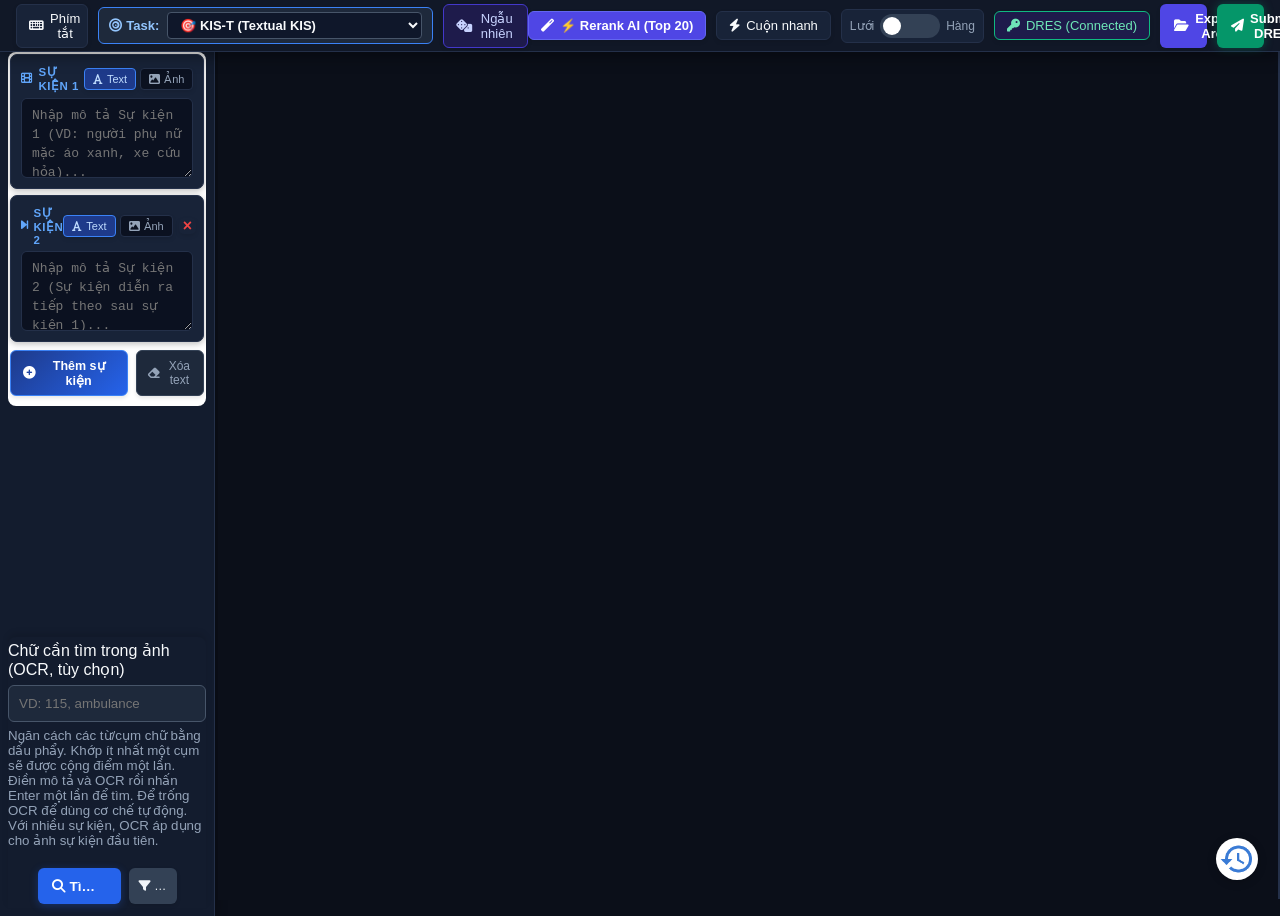
==== baseline/retrievalBaseline/frontend/index.html @ ff9b36cd "Fixing translate by upgrade SLM (3B-Instruct -> 4B-Instruct)" ====
<!DOCTYPE html>
<html lang="en">
  <head>
    <meta charset="UTF-8" />
    <meta name="viewport" content="width=device-width, initial-scale=1.0" />
    <title>Trang web này chỉ để nói yêu em <3 <3 </title>
    <!-- <link rel="preconnect" href="https://cdnjs.cloudflare.com"> -->
    <!-- <link rel="preconnect" href="https://cdn.jsdelivr.net"> -->
    <!-- <link rel="preconnect" href="https://vjs.zencdn.net"> -->

    <link rel="stylesheet" href="https://cdnjs.cloudflare.com/ajax/libs/font-awesome/6.4.0/css/all.min.css">

    <link rel="stylesheet" href="src/styles/layout.css" />
    <link rel="stylesheet" href="src/styles/left_panel.css" />
    <link rel="stylesheet" href="src/styles/right_panel.css" />
    <link rel="stylesheet" href="src/styles/object_filter.css" />
    <link rel="stylesheet" href="src/styles/show_video.css" />
    <link rel="stylesheet" href="src/styles/video_frame.css" />
    <link rel="stylesheet" href="src/styles/utils.css" />
    <link rel="stylesheet" href="src/styles/queries_history.css" />
    <link rel="stylesheet" href="src/styles/export_area.css" />
    <link rel="stylesheet" href="src/styles/preview.css" />
    <link rel="stylesheet" href="src/styles/object_list.css" />
    <link rel="stylesheet" href="src/styles/dark_theme.css" />


    <link rel="stylesheet" href="https://cdnjs.cloudflare.com/ajax/libs/normalize/8.0.1/normalize.min.css">
    <!-- <script src="https://cdnjs.cloudflare.com/ajax/libs/lodash.js/4.17.21/lodash.min.js" defer></script> -->
    <!-- <script src="https://cdnjs.cloudflare.com/ajax/libs/axios/0.27.2/axios.min.js" defer></script> -->
    <script src="https://cdn.jsdelivr.net/npm/hls.js@latest" defer></script>
    <script src="https://vjs.zencdn.net/7.17.0/video.min.js" defer></script>
    <!-- <script src="src/critical.js" async></script> -->
    <script>
      function getEvaluationID() {
        return localStorage.getItem('evaluationID') || (window.CONFIG && window.CONFIG.DRES_EVALUATION_ID) || '675a3430-abaa-4d8c-b650-c8db1246d429';
      }
      function getContestSessionID() {
        return localStorage.getItem('contestSessionID') || (window.CONFIG && window.CONFIG.DRES_SESSION_ID) || 'AlUHzp2QiqjhGxRY5pWP9kDbdVH9PKvY';
      }
      function useSessionInfo() {
        const evaluationID = getEvaluationID();
        const contestSessionID = getContestSessionID();
        const userName = localStorage.getItem('userName') || 'Team12';
        console.log('[Session] User:', userName, 'Evaluation:', evaluationID);
        const userDisplay = document.getElementById('user-name-display');
        if (userDisplay) {
          userDisplay.textContent = userName;
        }
      }
      window.addEventListener('DOMContentLoaded', useSessionInfo);
    </script>
</head>
  <body>
    <header class="header">
      <div class="header-left">
        <button id="shortcut-icon" class="nav-btn" title="Xem danh sách phím tắt">
          <i class="fa fa-keyboard"></i> Phím tắt
        </button>

        <div class="object-list-button-container" style="display: none;">
          <button id="show-object-list" class="nav-btn">
            <i class="fa fa-tags"></i> Đối tượng
          </button>
          <div class="selected-objects" id="selected-objects"></div>
        </div>

        <div class="task-selector-wrapper">
          <label for="global-task-select"><i class="fa fa-bullseye"></i> Task:</label>
          <select id="global-task-select" class="task-dropdown">
            <option value="kis" selected>🎯 KIS-T (Textual KIS)</option>
            <option value="kis-v">🖼️ KIS-V (Visual KIS)</option>
            <option value="kis-qa">❓ KIS-QA (Question & Answering)</option>
            <option value="trake">⏱️ TRAKE (Event Sequence)</option>
          </select>
        </div>

        <button id="dice-icon" class="nav-btn dice-btn" title="Gợi ý truy vấn ngẫu nhiên">
          <i class="fa fa-dice"></i> Ngẫu nhiên
        </button>
      </div>

      <div class="header-right">
        <button type="button" id="vlm-rerank-btn" class="nav-btn btn-rerank-vlm" style="background:#4f46e5; color:#fff; border:1px solid #6366f1; padding:6px 12px; border-radius:6px; font-weight:600; cursor:pointer; transition: all 0.2s;" title="Chấm điểm và xếp hạng lại Top 20 bằng AI Qwen2-VL">
          <i class="fa fa-magic"></i> ⚡ Rerank AI (Top 20)
        </button>

        <button class="nav-btn" id="quick-search" title="Bật/Tắt cuộn trang vô tận">
          <i class="fa fa-bolt"></i> Cuộn nhanh
        </button>

        <div class="mode-toggle-group" title="Chuyển chế độ xem Lưới / Theo Video">
          <span>Lưới</span>
          <label class="mode-option">
            <input type="checkbox" id="mode-toggle" class="toggle-checkbox">
            <span class="slider"></span>
          </label>
          <span>Hàng</span>
        </div>

        <button type="button" id="dres-config-btn" class="nav-btn dres-config-btn" title="Cài đặt máy chủ & tài khoản DRES">
          <i class="fa fa-key"></i> <span id="dres-btn-label">DRES Login</span>
        </button>

        <button type="button" id="export-button" class="action-btn export-action-btn">
          <i class="fa fa-folder-open"></i> Export Area
        </button>
        <button type="button" id="submit-button" class="action-btn submit-action-btn">
          <i class="fa fa-paper-plane"></i> Submit DRES
        </button>
      </div>
    </header>



    <div class="container">

      <div class="left-panel">

        <div class="Box_Function">
          <div class="search-card">

            <form id="Search">

              <div class="Search_Scene" id="search-scene-1">
                <div class="scene-header-bar">
                  <div class="scene-header-title">
                    <i class="fa fa-film"></i> <span id="scene-1-title">Sự kiện 1</span>
                  </div>
                  <div class="scene-header-controls">
                    <div class="tab-buttons">
                      <button type="button" class="text-button active">
                        <i class="fa fa-font"></i> Text
                      </button>
                      <button type="button" class="image-button">
                        <i class="fa fa-image"></i> Ảnh
                      </button>
                    </div>
                  </div>
                </div>

                <div class="query-group">
                  <div class="query-content-area">
                    <textarea name="Text_Query" id="Text-Query-First" rows="3" placeholder="Nhập mô tả Sự kiện 1 (VD: người phụ nữ mặc áo xanh, xe cứu hỏa)..."></textarea>
                    
                    <div class="image-drop-area" style="display: none;">
                      <p class="drop-instruction">Kéo thả ảnh / video 5s hoặc bấm Ctrl+V để dán ảnh chụp</p>
                      <input type="file" accept="image/*,video/*" style="display: none;" id="Image-Query-1">
                      <div class="preview-upload-container"></div>
                    </div>
                  </div>
                </div>
              </div>
                  
              <div class="Search_Scene" id="search-scene-2">
                <div class="scene-header-bar">
                  <div class="scene-header-title">
                    <i class="fa fa-step-forward"></i> <span id="scene-2-title">Sự kiện 2</span>
                  </div>
                  <div class="scene-header-controls">
                    <div class="tab-buttons">
                      <button type="button" class="text-button active">
                        <i class="fa fa-font"></i> Text
                      </button>
                      <button type="button" class="image-button">
                        <i class="fa fa-image"></i> Ảnh
                      </button>
                    </div>
                    <button type="button" class="close-scene-btn" title="Xóa sự kiện này">×</button>
                  </div>
                </div>

                <div class="query-group">
                  <div class="query-content-area">
                    <textarea name="Text_Query" id="Text-Query-Second" rows="3" placeholder="Nhập mô tả Sự kiện 2 (Sự kiện diễn ra tiếp theo sau sự kiện 1)..."></textarea>
                    
                    <div class="image-drop-area" style="display: none;">
                      <p class="drop-instruction">Kéo thả ảnh / video 5s hoặc bấm Ctrl+V để dán ảnh chụp</p>
                      <input type="file" accept="image/*,video/*" style="display: none;" id="Image-Query-2">
                      <div class="preview-upload-container"></div>
                    </div>
                  </div>
                </div>
              </div>

            </form>

            <div class="scene-actions-bar">
              <button type="button" id="add-scene-button" class="btn-add-scene" title="Thêm một sự kiện mới cho chuỗi truy vấn TRAKE">
                <i class="fa fa-plus-circle"></i> Thêm sự kiện
              </button>
              <button type="button" id="clear-scenes-button" class="btn-clear-scenes" title="Xóa toàn bộ nội dung text của các sự kiện">
                <i class="fa fa-eraser"></i> Xóa text
              </button>
            </div>
          </div>
              
            <form class="object-detail">
              <div id="input-container"></div>
              <datalist id="suggestions">
                <option value="person">person</option>
                <option value="bicycle">bicycle</option>
                <option value="car">car</option>
                <option value="motorcycle">motorcycle</option>
                <option value="airplane">airplane</option>
                <option value="bus">bus</option>
                <option value="train">train</option>
                <option value="truck">truck</option>
                <option value="boat">boat</option>
                <option value="traffic light">traffic light</option>
                <option value="fire hydrant">fire hydrant</option>
                <option value="stop sign">stop sign</option>
                <option value="parking meter">parking meter</option>
                <option value="bench">bench</option>
                <option value="bird">bird</option>
                <option value="cat">cat</option>
                <option value="dog">dog</option>
                <option value="horse">horse</option>
                <option value="sheep">sheep</option>
                <option value="cow">cow</option>
                <option value="elephant">elephant</option>
                <option value="bear">bear</option>
                <option value="zebra">zebra</option>
                <option value="giraffe">giraffe</option>
                <option value="backpack">backpack</option>
                <option value="umbrella">umbrella</option>
                <option value="handbag">handbag</option>
                <option value="tie">tie</option>
                <option value="suitcase">suitcase</option>
                <option value="frisbee">frisbee</option>
                <option value="skis">skis</option>
                <option value="snowboard">snowboard</option>
                <option value="sports ball">sports ball</option>
                <option value="kite">kite</option>
                <option value="baseball bat">baseball bat</option>
                <option value="baseball glove">baseball glove</option>
                <option value="skateboard">skateboard</option>
                <option value="surfboard">surfboard</option>
                <option value="tennis racket">tennis racket</option>
                <option value="bottle">bottle</option>
                <option value="wine glass">wine glass</option>
                <option value="cup">cup</option>
                <option value="fork">fork</option>
                <option value="knife">knife</option>
                <option value="spoon">spoon</option>
                <option value="bowl">bowl</option>
                <option value="banana">banana</option>
                <option value="apple">apple</option>
                <option value="sandwich">sandwich</option>
                <option value="orange">orange</option>
                <option value="broccoli">broccoli</option>
                <option value="carrot">carrot</option>
                <option value="hot dog">hot dog</option>
                <option value="pizza">pizza</option>
                <option value="donut">donut</option>
                <option value="cake">cake</option>
                <option value="chair">chair</option>
                <option value="couch">couch</option>
                <option value="potted plant">potted plant</option>
                <option value="bed">bed</option>
                <option value="dining table">dining table</option>
                <option value="toilet">toilet</option>
                <option value="tv">tv</option>
                <option value="laptop">laptop</option>
                <option value="mouse">mouse</option>
                <option value="remote">remote</option>
                <option value="keyboard">keyboard</option>
                <option value="cell phone">cell phone</option>
                <option value="microwave">microwave</option>
                <option value="oven">oven</option>
                <option value="toaster">toaster</option>
                <option value="sink">sink</option>
                <option value="refrigerator">refrigerator</option>
                <option value="book">book</option>
                <option value="clock">clock</option>
                <option value="vase">vase</option>
                <option value="scissors">scissors</option>
                <option value="teddy bear">teddy bear</option>
                <option value="hair drier">hair drier</option>
                <option value="toothbrush">toothbrush</option>
      
              </datalist>
            </form>
        </div>

        <div class="button-card">
          <div style="margin-bottom: 12px;">
            <label for="ocr-text-input">Chữ cần tìm trong ảnh (OCR, tùy chọn)</label>
            <input type="text" id="ocr-text-input" placeholder="VD: 115, ambulance"
              aria-describedby="ocr-text-help"
              style="box-sizing: border-box; width: 100%; margin-top: 6px; padding: 10px; background: #1e293b; color: #f8fafc; border: 1px solid #475569; border-radius: 6px;">
            <small id="ocr-text-help" style="display: block; margin-top: 6px; color: #94a3b8;">Ngăn cách các từ/cụm chữ bằng dấu phẩy. Khớp ít nhất một cụm sẽ được cộng điểm một lần. Điền mô tả và OCR rồi nhấn Enter một lần để tìm. Để trống OCR để dùng cơ chế tự động. Với nhiều sự kiện, OCR áp dụng cho ảnh sự kiện đầu tiên.</small>
          </div>
          <div class="button-group">
            <button type="button" id="search-button" class="main-search-btn"><i class="fa fa-search"></i> Tìm kiếm (Enter)</button>
            <button type="button" id="filter-button" class="main-filter-btn"><i class="fa fa-filter"></i> Lọc Object</button>
          </div>
        </div>
        </div>
        
        <div class="right-panel">
          <div class="content-wrapper">
            <div id="preview-frame" class="preview-frame">

              <!-- Left preview -->
              <div class="preview-container left-preview">
                <button class="close-preview-button">×</button>
                <div class="preview-image-wrapper">
                  <img id="preview-image" src="" alt="Preview Image" draggable="true">
                  <div class="infor"></div>
                  <div class="positionIndex"></div>
                </div>
              </div>

              <!-- Right preview -->
              <div class="preview-container right-preview">
                <button class="close-preview-button">×</button>
                <div class="current-preview-wrapper">
                  <img id="current-preview" src="" alt="Current Preview" draggable="true">
                  <div class="infor"></div>
                </div>
              </div>

            </div>


          
          <div class="show-image-section">

            <!-- Result frames by list -->
            <div class="show-image-1">
              <div class="right-column">
                <div id="list-photo" class="list">
                  <!-- Result content will be added here dynamically -->
                </div>
              </div>
            </div>
      
            <!-- Result frames group by video -->
            <div class="show-image-2" style="display: none;">
              <div class="right-column">
                <div id="images-rows" class="rows">
                  <!-- Row slider content will be added here dynamically -->
                </div>
              </div>
            </div>

          </div>

        </div>


        <!-- Queries history section -->
        <div class="queries-icon-container" id="queries-icon">
          <img src="src/Img/icon-history.png" class="queries-img">
          <svg class="close-icon" viewBox="0 0 24 24" fill="none" xmlns="http://www.w3.org/2000/svg">
            <path d="M18 6L6 18"/>
            <path d="M6 6L18 18"/>
          </svg>
        </div>

        <div class="queries-popup" id="queries-popup">
          <div class="queries-header">Queries History</div>
          <div class="queries-history" id="queries-history">
              <button class="clear-button" id="clear-history">×</button>
              <div class="query-container">
                <!-- Queries will be added here dynamically -->
            </div>
          </div>

          <div class="shared-queries" id="shared-queries">
              <button class="clear-button" id="clear-shared">×</button>
              <div class="query-container">
                <!-- Queries will be added here dynamically -->
            </div>
          </div>
          <div class="share-container">
            <textarea id="share-input" rows="1" placeholder="Enter shared query"></textarea>
              <button id="share-button">Share</button>
          </div>
        </div>
        
      </div>
      

        <!-- Show export area -->
        <div id="export-area" class="export-area">
          <div class="export-header">
           
            <div class="task-name">
              <button class="task-button active" id="kis">🎯 KIS-T</button>
              <button class="task-button" id="kis-v">🖼️ KIS-V</button>
              <button class="task-button" id="kis-qa">❓ KIS-QA</button>
              <button class="task-button" id="trake">⏱️ TRAKE</button>
            </div>
            
            <div class="export-buttons">
              <button class="reset-export-button" id="reset-export" title="Xóa tất cả frame đã ghim">
                <i class="fa fa-trash"></i> Xóa
              </button>
              <button class="open-export-button" id="open-export" title="Mở rộng / Thu nhỏ">
                <i class="fa fa-expand"></i>
              </button>
            </div>
          </div>
          <div class="export-hint">
            <i class="fa fa-info-circle"></i> Kéo thả frame hoặc click <strong>📌 Ghim</strong>. Frame đầu tiên (trên cùng) sẽ được nộp khi bấm <strong>Submit DRES</strong>.
          </div>
          <div id="export-images"></div>
        </div>

      </div>
    </div>


    <!-- Show export list preview -->
    <div id="export-fullscreen-overlay" class="fullscreen-overlay" style="display: none;">
      <div class="fullscreen-content">
        <div class="header">
          <div class="task-buttons">
            <button class="task-button active" id="kis-fullscreen">
              <img src="src/Img/icon-kis.png" alt="icon">
            </button>
            <button class="task-button" id="vqa-fullscreen">
              <img src="src/Img/icon-vqa.png" alt="icon">
            </button>
          </div>

          <div class="control-buttons">
            <button type="button" id="submit-fullscreen-button">Submit</button>
            <button class="reset-export-button" id="reset-export-fullscreen">
              <img src="src/Img/icon-reset.png" alt="icon">
            </button>
            <button class="open-export-button" id="close-export-fullscreen">
              <img src="src/Img/icon-diagonal-arrow-right-down.png" alt="icon">
            </button>
          </div>
        </div>
        <div class="export-content" id="export-fullscreen-content">
          <!-- Export items will be dynamically added here -->
        </div>
      </div>
    </div>


    <!-- Show the export confirm card -->
    <div id="exportModal">
      <div class="export-modal-content">
        <h2>Export CSV</h2>
        <input type="text" id="filenameInput" placeholder="File name">
        <div class="export-modal-buttons">
            <button class="export-modal-btn confirm">Confirm</button>
            <button class="export-modal-btn cancel">Cancel</button>
        </div>
      </div>
    </div>



    <!-- Show the previous and next frame of a frame in the video -->
    <div class="video-frames" id="video-frames">
    </div>


    <!-- Show the loading indicator -->
    </div>
      <div id="loading-indicator" class="loading-indicator">
        <div class="spinner"></div>
        <div class="loading-text">Searching...</div>
      </div>
    </div>


    <!-- Show video  -->
    <div id="Details" class="Details">
      <div class="details_bg" id="details_bg">
        <div class="draggable-bar"></div>
        <span class="close">×</span>
        <video id="vid_details" class="vid_details" controls preload="auto" fluid="true">
          <source src="" type="application/x-mpegURL"/>
        </video>
        <div class="custom-controls">
          <button id="rewindBtn"><i class="fas fa-backward"></i></button>
          <button id="initialTimeBtn"><i class="fas fa-redo"></i></button>
          <button id="forwardBtn"><i class="fas fa-forward"></i></button>
      </div>
      </div>
    </div>


    <!-- Show the fullscreen of the image preview -->
    <div id="fullscreen-image-container" style="display: none;">
      <img id="fullscreen-image" src="" alt="Fullscreen Image">
      <div id="fullscreen-navigation" style="display: none;">
        <button id="prev-frame-button">←</button>
        <button id="next-frame-button">→</button>
      </div>
      <div id="image-index" style="display: none;"></div>
      <button id="close-fullscreen-button">×</button>
    </div>


    <!-- Show the table of short-cut and its function -->
    <div id="shortcut-card" class="shortcut-card" style="display: none;">
      <h3>Keyboard Shortcuts</h3>
      <ul id="shortcut-list"></ul>
    </div>


    <!-- Show the object card  -->
    <div class="object-list-content">
      <span class="close-modal">×</span>
      <span class="clear-all" title="Clear all selections">🗑️</span>
      <h2>Unique Objects List</h2>

      <div class="search-container">
        <span class="search-icon">
            <img src="src/Img/icon-search.png" alt="Search">
        </span>
        <input type="text" id="search-bar" placeholder="Search objects...">
      </div>

      <ul id="object-list">
          <!-- <li><input type="checkbox" value="person" id="object-person"><label for="object-person">person (215 videos)</label></li>
          <li><input type="checkbox" value="tie" id="object-tie"><label for="object-tie">tie (49 videos)</label></li>
          <li><input type="checkbox" value="sports_ball" id="object-sports_ball"><label for="object-sports_ball">sports_ball (12 videos)</label></li>
          <li><input type="checkbox" value="clock" id="object-clock"><label for="object-clock">clock (38 videos)</label></li>
          <li><input type="checkbox" value="sandwich" id="object-sandwich"><label for="object-sandwich">sandwich (1 videos)</label></li> -->
      </ul>
    </div>

    <!-- DRES Configuration & Authentication Modal -->
    <div id="dresModal" class="dres-modal" style="display: none;">
      <div class="dres-modal-content">
        <div class="dres-modal-header">
          <h3><i class="fa fa-plug"></i> Cấu hình kết nối DRES (AI Challenge 2026)</h3>
          <span id="close-dres-modal" class="dres-modal-close" title="Đóng">&times;</span>
        </div>

        <div class="dres-modal-body">
          <div id="dres-current-status" class="dres-status-banner">
            <span>Đang kiểm tra trạng thái...</span>
          </div>

          <div class="dres-form-group">
            <label for="dres-host-input"><i class="fa fa-server"></i> DRES Server Endpoint:</label>
            <div class="dres-input-row">
              <input type="text" id="dres-host-input" value="https://aiclub.uit.edu.vn/dres" placeholder="https://aiclub.uit.edu.vn/dres hoặc http://192.168.20.150:8080">
              <button type="button" id="dres-test-btn" class="dres-btn-small" title="Kiểm tra kết nối mạng tới Server">
                <i class="fa fa-stethoscope"></i> Test Ping
              </button>
            </div>
            <div class="dres-presets">
              <span class="preset-label">Gợi ý nhanh:</span>
              <button type="button" class="dres-preset-btn" onclick="setDresPreset('https://aiclub.uit.edu.vn/dres')">UIT Web Server</button>
              <button type="button" class="dres-preset-btn" onclick="setDresPreset('http://192.168.20.150:8080')">LAN :8080 (192.168.20.150:8080)</button>
              <button type="button" class="dres-preset-btn" onclick="setDresPreset('http://192.168.20.150')">LAN :80 (192.168.20.150)</button>
            </div>
          </div>

          <div class="dres-form-group">
            <label for="dres-eval-input"><i class="fa fa-trophy"></i> Evaluation ID (ID Đề thi):</label>
            <input type="text" id="dres-eval-input" value="675a3430-abaa-4d8c-b650-c8db1246d429" placeholder="Evaluation UUID (VD: 675a3430-abaa-4d8c-b650-c8db1246d429)">
          </div>

          <div class="dres-divider"><span>Cách 1: Đăng nhập tự động với tài khoản Đội thi</span></div>

          <div class="dres-form-row">
            <div class="dres-form-group half">
              <label for="dres-user-input"><i class="fa fa-user"></i> Tên đăng nhập (Team):</label>
              <input type="text" id="dres-user-input" placeholder="VD: team_12">
            </div>
            <div class="dres-form-group half">
              <label for="dres-pass-input"><i class="fa fa-lock"></i> Mật khẩu:</label>
              <input type="password" id="dres-pass-input" placeholder="Mật khẩu DRES">
            </div>
          </div>

          <button type="button" id="dres-login-btn" class="dres-btn dres-login-btn">
            <i class="fa fa-sign-in-alt"></i> Đăng nhập DRES lấy Session ID
          </button>

          <div class="dres-divider"><span>Cách 2: Nhập trực tiếp Contest Session ID</span></div>

          <div class="dres-form-group">
            <label for="dres-session-input"><i class="fa fa-id-badge"></i> Session ID:</label>
            <input type="text" id="dres-session-input" value="AlUHzp2QiqjhGxRY5pWP9kDbdVH9PKvY" placeholder="Dán Session ID nếu đã đăng nhập trên trình duyệt">
            <small class="dres-hint">
              💡 Bạn có thể đăng nhập trên web DRES hoặc portal <a href="https://dres-contestant-portal.pages.dev/" target="_blank" style="color: #38bdf8;">dres-contestant-portal</a> rồi dán Session ID vào đây.
            </small>
          </div>
        </div>

        <div class="dres-modal-footer">
          <button type="button" id="dres-save-btn" class="dres-btn dres-save-btn">
            <i class="fa fa-save"></i> Lưu cấu hình & Đóng
          </button>
        </div>
      </div>
    </div>

    <script src="src/scripts/config.js?v=6"></script>
    <script src="src/scripts/filter_get_infor.js?v=3"></script>
    <script src="src/scripts/short_cut.js?v=3"></script>
    <script src="src/scripts/preview.js?v=3"></script>
    <script src="src/scripts/web_socket.js?v=3"></script>
    <script src="src/websocket/multi_combined_search.js?v=3"></script>
    <script src="src/scripts/start_ui.js?v=3"></script>
    <script src="src/scripts/update_result.js?v=4"></script>
    <script src="src/scripts/dice.js?v=3"></script>
    <script src="src/scripts/show_video.js?v=3"></script>
    <script src="src/scripts/show_videoframe.js?v=3"></script>
    <script src="src/scripts/export.js?v=3"></script>
    <script src="src/scripts/group_search.js?v=3"></script>
    <script src="src/scripts/left_panel.js?v=5"></script>
    <script src="src/scripts/queries_history.js?v=3"></script>
    <script src="src/scripts/object_list.js?v=3"></script>
    <script src="src/scripts/pagnition.js?v=3"></script>
    <script src="src/scripts/submit_dres.js?v=6"></script>
    <script src="src/scripts/query_backend.js?v=4"></script>
  </body>
</html>
---- baseline/retrievalBaseline/frontend/src/styles/layout.css ----
:root {
    --primary-color: #3a7bd5;
    --background-color: #f8f9fa;
    --text-color: #333;
    --card-background: #ffffff;
}

body, html {
    font-family: 'Segoe UI', Tahoma, Geneva, Verdana, sans-serif;
    background-color: var(--background-color);
    color: var(--text-color);
    margin: 0;
    padding: 0;
    min-height: 100vh;
    display: flex;
    flex-direction: column;
    overflow: hidden;
}

/*--------------------------------------------------------------------------*/
/* header */

.header {
    background-color: var(--card-background);
    padding: 0.25rem 1rem 0.25rem 1rem;
    display: flex;
    justify-content: space-between;
    align-items: center;
    box-shadow: 0 2px 5px rgba(0, 0, 0, 0.1);
    position: fixed;
	top: 0;
	left: 0;
	right: 0;
    z-index: 10;
}


.header-left {
    display: flex;
    align-items: center;
    gap: 10px;
}

.logo img, .dice-logo img {
    height: 32.5px;
    user-select: none;
}


.dice-logo {
    position: absolute;
    left: 50%;
    transform: translateX(-50%);
}

@keyframes shake {
    0% { transform: translateX(-50%) rotate(0deg); }
    25% { transform: translateX(-50%) rotate(-10deg); }
    50% { transform: translateX(-50%) rotate(10deg); }
    75% { transform: translateX(-50%) rotate(-10deg); }
    100% { transform: translateX(-50%) rotate(0deg); }
}

.dice-logo.shake {
    animation: shake 0.5s ease-in-out;
}

.header-right {
    /* display: flex;
    align-items: center;
    width: 250px;
    justify-content: space-between;
    gap: 1rem;
    box-sizing: border-box; */

    display: flex;
    align-items: center;
    gap: 10px;
}



/* ------------------------------ */

.object-list-button {
    padding: 4px 10px;
    border: none;
    background-color: #f1c40f;
    cursor: pointer;

    color: white;
    border: 1px solid #e0e0e0;
    font-size: 14px;
    cursor: pointer;
    white-space: normal;
    box-shadow: 0 2px 4px rgba(0, 0, 0, 0.1);
    min-width: 0;
    user-select: none;
}

.object-list-button:hover {
    background-color: #e7ae52;
}

.object-list-button img {
    width: 18px;
    height: 18px;
    pointer-events: none;
}

.selected-objects {
    display: flex;
    align-items: center;
    margin-left: 10px;
    justify-content: flex-end;
    max-width: 300px;
    overflow: hidden;
}
.selected-object {
    background-color: #e0e0e0;
    padding: 2px 5px;
    margin: 2px;
    border-radius: 3px;
    font-size: 12px;
}
.object-list-button-container {
    display: flex;
    align-items: center;
}

/* --------------------------- */


.quick-search-button {
    background-color: #ffffff;
    border: none;
    cursor: pointer;
    padding: 4px 6px;
}

.quick-search-button img {
    width: 18px;
    height: 18px;
}

.quick-search-button:hover {
    background-color: #ffffff;
}

  
.button-header-group {
    display: flex;
    gap: 0.5rem;
    width: 70%;
    font-size: 13px;
}


#export-button {
    flex-grow: 1;
    flex-basis: 0; 
    background-color: #B38867;
    font-weight: bold;
}

#export-button:hover {
    background-color: #C4A484;
}


#submit-button {
    flex-grow: 1;
    flex-basis: 0; 
    background-color: #6F4E37;
    font-weight: bold;
}

#submit-button:hover {
    background-color: #8B5A2B;
}

/*--------------------------------------------------------------------------*/
/* main content */

.container {
    display: flex;
    flex: 1;
    margin-top: 44px;
    height: calc(100vh - 44px);
    /* overflow: hidden; */
}


.left-panel {
    flex: 0 0 auto;
    width: 15.5%;
    min-width: 80px;
    max-width: 300px;
    background-color: var(--card-background);
    box-shadow: 2px 0 5px rgba(0, 0, 0, 0.1);
    display: flex;
    flex-direction: column;
    height: calc(100vh - 44px);
    /* transition: height 0.3s ease; */
    overflow-y: auto;
    scrollbar-width: none; 
}

.right-panel {
    display: flex;
    width: 100%;
    height: calc(100vh - 44px);
    overflow: hidden;
    position: relative;
}

.content-wrapper {
    flex: 1;
    transition: width 0.3s ease;
    height: 100%;
    display: flex;
    flex-direction: column;
}

.show-image-section {
    flex: 1;
    width: 100%;
    overflow-y: auto;
    margin-left: 3px;
    
    /* display: flex;
    height: 100%;
    width: 100%;
    overflow: hidden; */
}


/*--------------------------------------------------------------------------*/
/* shortcut card */

.shortcut-card {
    position: fixed;
    bottom: 0;
    left: 0;
    background-color: white;
    border: 1px solid #ccc;
    border-radius: 5px;
    padding: 20px;
    z-index: 1000;
    max-width: 400px;
    max-height: 80vh;
    overflow-y: auto;
    box-shadow: 0 4px 6px rgba(0, 0, 0, 0.1);
    font-size: 13px;
}

.shortcut-card h3 {
    margin-top: 0;
}

.shortcut-card ul {
    list-style-type: none;
    padding: 0;
}

.shortcut-card li {
    margin-bottom: 10px;
}

.shortcut-card .shortcut-key {
    font-weight: bold;
    margin-right: 10px;
}
---- baseline/retrievalBaseline/frontend/src/styles/left_panel.css ----
/*--------------------------------------------------------------------------*/
/* content in left panel */

.Box_Function {
    display: fixed;
    flex: 1;
    overflow-y: auto;
    scrollbar-width: none; 
}

.search-card {
    background-color: var(--card-background);
    border-radius: 8px;
    /* box-shadow: 0 4px 6px rgba(0, 0, 0, 0.1); */
    padding: 2px;
    margin-bottom: 0.5rem;
}

/*--------------------------------------------------------------------------*/

.model-option {
    display: flex;
    justify-content: space-between;
    margin-bottom: 5px;
    border-radius: 0 0 8px 8px;
    padding: 5px;
    box-shadow: 0 8px 6px rgba(0, 0, 0, 0.1);
}

.model-option button {
    flex: 1;
    padding: 5px 10px;
    border: 1px solid #ccc;
    background-color: #f0f0f0;
    cursor: pointer;
    color: #16213e;
    font-size: 13px;
    font-weight: bold;
}

.model-option button.active {
    background-color: #16213e;
    color: white;
}

.model-option button:hover {
    background-color: #aba9a9;
    color: #16213e;
}

.model-option button.active:hover {
    background-color: #0c142c;
    color: white;
}

/*--------------------------------------------------------------------------*/

.Search_Scene {
    margin-bottom: 5px;
    padding: 10px;
    border: 1px solid #bbb;
    border-radius: 7px;
    box-shadow: 0px 1px 5px rgba(0, 0, 0, 0.2);
}

.close-scene-button {
    position: absolute;
    top: 0px;
    right: 0px;
    width: 30px;
    height: 30px;
    background-color: transparent;
    border: none;
    font-size: 20px;
    cursor: pointer;
    display: flex;
    align-items: center;
    justify-content: center;
    padding: 0;
    color: #888;
    box-shadow: none;
    min-width: 0;
    transition: none;
    user-select: none;
}

.close-scene-button:hover {
    color: #000;
    background-color: transparent;
}


/*--------------------------------------------------------------------------*/
/* tab button */

.tab-buttons {
    display: flex;
}

.text-button, .image-button {
    padding: 4px 10px;
    border: none;
    background-color: #66a3e8;
    cursor: pointer;

    color: white;
    border: 1px solid #e0e0e0;
    font-size: 14px;
    cursor: pointer;
    white-space: normal;
    transition: background-color 0.3s ease, transform 0.1s ease;
    box-shadow: 0 2px 4px rgba(0, 0, 0, 0.1);
    min-width: 0;
    user-select: none;
}

.text-button img, .image-button img {
    width: 18px;
    height: 18px;
}

.text-button.active, .image-button.active {
    background-color: #3a7bd5;
    color: white;
}


/*--------------------------------------------------------------------------*/

.mode-button {
    display: flex;
}

.mode-button button {
    flex: 1;
}

.temporal-search, .query-expansion {
    padding: 7px 10px;
    border: none;
    cursor: pointer;
    white-space: nowrap;
    overflow: hidden;
    text-overflow: ellipsis;
    background-color: #61d292;
    border: 1px solid #e0e0e0;
    font-size: 13px;
}

.temporal-search:hover, .query-expansion:hover {
    background-color: #2ecc71;
}

.temporal-search.active, .query-expansion.active {
    background-color: #409d68;
}


/*--------------------------------------------------------------------------*/
 /* upload image */

input[type="file"] {
    width: 100%;
    padding: 0.4rem;
    margin-bottom: 0.5rem;
    border: 1px solid #e0e0e0;
    border-radius: 4px;
    font-size: 0.8rem;
}

.image-drop-area {
    border: 2px dashed #ccc;
    padding: 5px;
    background-color: #f9f9f9;
    cursor: pointer;
    width: -webkit-fill-available;
    flex-direction: column;
    justify-content: center;
    align-items: center;
    height: 140px;
    resize: none;
    transition: border-color 0.3s ease;
    box-sizing: border-box;
}

.image-drop-area.dragover {
    background-color: #e0e0e0;
}

.drop-instruction {
    margin: 0;
    position: absolute;
    top: 50%;
    left: 50%;
    transform: translate(-50%, -50%);
    transition: opacity 0.3s ease;
}

.image-drop-area img {
    max-width: 100%;
    max-height: 10px;
}

.image-drop-area p {
    text-align: center;
    font-size: 14px;
    color: #757575;
    font-family: Arial, sans-serif;
    width: 80%;
}

.preview-upload-container {
    width: 100%;
    height: 120px;
    display: flex;
    justify-content: center;
    align-items: center;
}

.preview-upload-container img {
    max-width: 100%;
    max-height: 120px;
    object-fit: contain;
}

.image-preview-container {
    position: relative;
    display: inline-block;
}
.remove-image-button {
    position: absolute;
    top: 5px;
    right: 5px;
    background: rgba(0, 0, 0, 0.5);
    color: white;
    border: none;
    border-radius: 50%;
    width: 20px;
    height: 20px;
    font-size: 16px;
    line-height: 1;
    cursor: pointer;
    display: flex;
    align-items: center;
    justify-content: center;
}
.remove-image-button:hover {
    background: rgba(0, 0, 0, 0.7);
}

/*--------------------------------------------------------------------------*/
/* input textarea */

.textarea-wrapper {
    position: relative;
    margin-bottom: 0.5rem;
}

.query-group {
    margin-top: 3px;
}

.query-content-area {
    position: relative;
    display: flex;
    flex-direction: column;
    height: 140px;
    margin-bottom: 3px;
}

textarea[name="Text_Query"] {
    background-color: #f9f9f9;
    /* width: -webkit-fill-available; */
    height: 140px;
    box-sizing: border-box;
    font-size: 13px;
}

textarea[name="Ocr_Query"], 
textarea[name="Asm_Query"],
textarea[name="QunNhiuChien_Query"] {
    width: -webkit-fill-available;
    height: 30px;
    font-size: 13px;
}



textarea[name="Ocr_Query"] {
    background-color: #f5ecf5;
}

textarea[name="Asm_Query"] {
    background-color: #f4f5ec;
}


textarea[name="QunNhiuChien_Query"] {
    background-color: #ececf5;
}

/*--------------------------------------------------------------------------*/
/* object filter */

.input-section {
    display: flex;
    align-items: center;
    background-color: #e8ede9;
    border: 2px solid #e0e0e0;
    margin-bottom: 5px;
    height: 30px;
    font-size: 13px;
    border-radius: 5px;
    padding: 0.5rem;
    display: flex;
    justify-content: space-between;
}


.object-filter {
    display: flex;
    align-items: center;
    background-color: #ecedec;
    border: 1px solid #e0e0e0;
    margin-bottom: 3px;
    height: 30px;
    font-size: 13px;
    border-radius: 5px;
    padding: 5px 15px 5px 10px;
    display: flex;
    justify-content: space-between;
}

.object_label{
    width: 10%;
    font-size: 12px;
}

.objectInput {
    width: 50%;
    padding: 5px;
    border: 1px solid #ccc;
    border-radius: 2px;
}

.valueInput {
    width: 20%;
    padding: 5px;
    border: 1px solid #ccc;
    border-radius: 2px;
}


/*--------------------------------------------------------------------------*/
/* close element button */

.close-QunNhiuChien-button,
.close-asm-button,
.close-ocr-button,
.close-filter-button {
    position: absolute;
    top: 0px;
    right: 0px;
    width: 12px;
    height: 12px;
    background-color: transparent;
    border: none;
    font-size: 12px;
    cursor: pointer;
    display: flex;
    align-items: center;
    justify-content: center;
    padding: 0;
    color: #888;
    box-shadow: none;
    min-width: 0;
    transition: none;
    user-select: none;
}

.close-QunNhiuChien-button:hover,
.close-asm-button:hover,
.close-ocr-button:hover,
.close-filter-button:hover {
    color: #333;
    background-color: transparent;
}

.QunNhiuChien-container,
.asm-container,
.ocr-container,
.object-filter {
    position: relative;
}

/*--------------------------------------------------------------------------*/

/* .input-section {
    display: flex;
    align-items: center;
    background-color: #d3d3d3;
    border: 1px solid black;
    margin-bottom: 5px;
    height: 60px;
    border-radius: 10px;
}
.input-section input {
    margin-left: 10px;
    font-size: 14px;
    width: 30%;
    border-radius: 3px;
}

input[type="number"] {
     width: 30px;
}

.detail-info {
    margin-right: 5px;
    border: 1px;
} */




/*--------------------------------------------------------------------------*/
/* Button in the bottom */

.button-card {
    position: sticky;
    bottom: 0;
    background-color: var(--card-background);
    border-radius: 8px 8px 0 0;
    box-shadow: 0 -4px 6px rgba(0, 0, 0, 0.1);
    padding: 0.5rem 1rem 1rem 1rem;
    display: flex;
    justify-content: space-between;
    align-items: center;
    /* z-index: 1; */
    display: flex;
    gap: 0.5rem;
    width: 100%;
    box-sizing: border-box;
}

.button-group {
    display: flex;
    gap: 0.25rem;
    width: 70%;
}

.button-group button {
    flex: 1;
    white-space: nowrap;
    overflow: hidden;
    text-overflow: ellipsis;
    font-weight: bold;
    font-size: 13px;
}

#search-button {
    border: none;
    background-color: #6F4E37;
    cursor: pointer;
}

#search-button:hover {
    background-color: #8B5A2B;
}

#filter-button {
    border: none;
    background-color: #B38867;;
    cursor: pointer;
}

#filter-button:hover {
    background-color: #C4A484;
}

.button-card button, 
.button-card .translate-option {
  flex: 1;
  text-align: center;
}
---- baseline/retrievalBaseline/frontend/src/styles/right_panel.css ----
/*--------------------------------------------------------------------------*/
/* list photo format */

.show-image-1, .show-image-2 {
  overflow-y: auto;
  height: 100%; 
  width: 100%;
}

.show-image-section {
  display: flex;
  height: 100%;
}

.right-column {
    flex: 0 0 300px;
    display: flex;
    flex-direction: column;
    overflow-y: auto;
}

.list {
    display: flex;
    flex-wrap: wrap;
}

.list .img-dis{
    width: 14.2%;
    /* height: 180px; */
    position: relative;
    display: inline-block;
}

.list .img-dis .result {
    display: block;
    background-color: #ffffff;
    border: 1px solid #ddd;
    border-radius: 5px;
    width: 98%;
    box-shadow: 0 2px 10px rgba(0, 0, 0, 0.1);
    object-fit: cover;
    aspect-ratio: 7 / 4;
    margin-bottom: 3px;
}

.list .img-dis img:hover {
    display: flex;
    justify-content: center;
    align-items: center;
    transform: scale(1.05);
    box-shadow: 0 8px 16px rgba(0,0,0,0.2);
} 

.list .img-dis .infor{
    display: none;
    position: absolute;
    bottom: 5px;
    left: 5px;
    background: rgba(0, 0, 0, 0.5);
    color: white;
    padding: 2px;
    font-size: 12px;
    border-radius: 3px;
}

.list .img-dis .similarity_search{
    display: none;
    position: absolute;
    bottom: 5px;
    right: 5px;
    width: 0; 
    height: 0; 
    border-top: 10px solid transparent;
    border-bottom: 10px solid transparent;
    border-left: 20px solid rgb(2, 255, 23);
    cursor: pointer;
}

.list .img-dis:hover .infor,
.list .img-dis:hover .similarity_search{
    display: flex;
    align-items: center;
}


.list .img-dis .export_icon {
  display: none;
  position: absolute;
  top: 5px;
  right: 5px;
  width: 20px;
  height: 20px;
  background-color: rgba(255, 255, 255, 0.7);
  border-radius: 50%;
  cursor: pointer;
}

.list .img-dis .export_icon:before {
  content: '+';
  display: flex;
  justify-content: center;
  align-items: center;
  width: 100%;
  height: 100%;
  font-size: 16px;
  color: #000;
}

.list .img-dis:hover .export_icon {
  display: block;
}


/*--------------------------------------------------------------------------*/
/* rows photo format */

.rows .group-frame {
  margin-bottom: 0;
  display: flex;
  flex-wrap: wrap;
}

.rows .group-frame h3 {
  margin-top: 0px;
  margin-bottom: 5px;
  width: 100%;
}

.rows .img-dis {
  flex: 0 0 auto;
  position: relative;
  width: 14.2%;
}

.rows .img-dis .result {
  display: block;
  background-color: #ffffff;
  border: 1px solid #ddd;
  width: 98%;
  aspect-ratio: 7 / 4;
  box-shadow: 0 2px 10px rgba(0, 0, 0, 0.1);
  object-fit: cover;
  /* border: 1px solid #ddd; */
  border-radius: 5px;
  margin-bottom: 3px;
}

.rows .img-dis .infor,
.rows .img-dis .similarity_search {
  display: none;
  position: absolute;
}

.rows .img-dis:hover .infor,
.rows .img-dis:hover .similarity_search {
  display: flex;
  align-items: center;
}

.rows .img-dis .infor {
  bottom: 5px;
  left: 5px;
  background: rgba(0, 0, 0, 0.5);
  color: white;
  padding: 2px;
  font-size: 12px;
}

.rows .img-dis .similarity_search {
  bottom: 5px;
  right: 5px;
  width: 0;
  height: 0;
  border-top: 10px solid transparent;
  border-bottom: 10px solid transparent;
  border-left: 20px solid rgb(2, 255, 23);
  cursor: pointer;
}

.rows .img-dis .export_icon {
  display: none;
  position: absolute;
  top: 5px;
  right: 5px;
  width: 20px;
  height: 20px;
  background-color: rgba(255, 255, 255, 0.7);
  border-radius: 50%;
  cursor: pointer;
}

.rows .img-dis .export_icon:before {
  content: '+';
  display: flex;
  justify-content: center;
  align-items: center;
  width: 100%;
  height: 100%;
  font-size: 16px;
  color: #000;
}

.rows .img-dis:hover .export_icon {
  display: block;
}

.rows hr {
  border: none;
  height: 1px;
  background-color: #333;
  margin: 10px 0;
  width: 100%
}
---- baseline/retrievalBaseline/frontend/src/styles/show_video.css ----
.Details{
    display: none;
    position: fixed;
    z-index: 1;
    right: 0;
    top: 44px;
    height: 490px;
    width: 700px;
    overflow: hidden;
    justify-content: center;
    align-items: center;
}
.Details .details_bg{
    display: flex;
    flex-direction: column;
    position: fixed;
    overflow: auto;
    background-color: #181818;
    border-radius: 5px;
    border: 1px solid #ddd;
    height: 490px;
    width: 700px;
    justify-content: flex-start;
    align-items: center;
    right: 0;
    box-sizing: border-box;
    padding: 36px 12px 60px;
    gap: 8px;
}

.Details .details_bg .vid_details{
    margin: 0;
    display: block;
    width: 100%;
    min-height: 0;
    flex: 1;
    background: black;
    object-fit: contain;
}

#video-status { color: white; font-size: 14px; }
#video-direct-link { color: #9acbff; font-size: 14px; }
.Details .details_bg .close{
    position: absolute;
    top: 0;
    right: 0px;
    width: 5%;
    height: 25px;
    color: #ff0000;
    font-size: 30px;
    font-weight: bold;
    transition: 0.3s;
    display: flex;
    justify-content: center;
    align-items: center;
    cursor: pointer;
    background-color: #b1b3b4;
    padding-bottom: 5px;
    user-select: none;
}
.Details .details_bg .close:hover,
.close:focus {
    color: #ffffff;
    text-decoration: none;
    background-color: #ff0000;
}

.draggable-bar {
    position: absolute;
    top: 0;
    left: 0;
    width: 100%;
    height: 30px;
    background-color: #b1b3b4;
    cursor: move;
}

.Details .details_bg .custom-controls {
    position: absolute;
    bottom: 15px;
    left: 50%;
    transform: translateX(-50%);
    display: flex;
    gap: 10px;
}

.Details .details_bg .custom-controls button {
    padding: 5px 10px;
    background-color: rgba(0, 0, 0, 0.5);
    color: white;
    border: none;
    border-radius: 5px;
    cursor: pointer;
    transition: background-color 0.3s;
}

.Details .details_bg .custom-controls button:hover {
    background-color: rgba(0, 0, 0, 0.7);
}
---- baseline/retrievalBaseline/frontend/src/styles/video_frame.css ----
.video-frames {
    position: fixed;
    bottom: 0;
    left: 0;
    width: 100%;
    height: 16vh;
    background-color: rgb(255, 255, 255);
    display: none;
    justify-content: center;
    align-items: center;
    z-index: 1000;
    box-shadow: 0 -2px 10px rgba(0, 0, 0, 0.1);
}

.frames-container {
    display: flex;
    align-items: center;
    overflow-x: auto;
    padding: 5px 0;
    background-color: white;
}

.frame-container {
    display: inline-block;
    margin: 0 5px;
    text-align: center;
}

.video-frame {
    width: 130px;  /* Adjust this value as needed */
    height: auto;
    border: 2px solid transparent;
    box-shadow:2px 4px 3px rgba(0, 0, 0, 0.1);
    transition: border-color 0.3s ease;
}

.current-frame {
    border: 5px solid #ff0000;
}

.infor {
    font-size: 11px;
    color: #333;
    margin-top: 5px;
}

/* cssCopy.frames-container {
    display: flex;
    align-items: center;
    overflow-x: auto;
    padding: 10px 0;
    background-color: rgba(0, 0, 0, 0.8);
} */

/*--------------------------------------------------------------------------*/

/* .nav-button {
    background-color: var(--primary-color);;
    border: none;
    color: white;
    padding: 10px 15px;
    font-size: 16px;
    cursor: pointer;
    margin: 5px 5px 0 5px;
}

.nav-button:hover {
    background-color: #3a7bd5;
}

.nav-button:first-of-type {
    left: 10px;
}

.nav-button:last-of-type {
    right: 10px;
} */

.navigation-buttons {
    justify-content: center;
    margin: 10px 5px 5px 5px;
}

.nav-row {
    display: flex;
    align-items: center;
    justify-content: center;
    padding-bottom: 5px;
}

.nav-button {
    background-color: var(--primary-color);
    border: none;
    color: white;
    padding: 10px 15px;
    font-size: 16px;
    cursor: pointer;
    margin: 0 3px;
    height: 32px;
    width: 32px;
    display: flex;
    justify-content: center;
    align-items: center;
}
  
  .nav-button:hover {
    background-color: #2a5db2;
  }


/*--------------------------------------------------------------------------*/

.close-button {
    position: absolute;
    top: 5px;
    right: 5px;
    background-color: var(--primary-color);;
    border: none;
    color: white;
    font-size: 24px;
    width: 20px;
    height: 20px;
    border-radius: 5px;
    display: flex;
    justify-content: center;
    align-items: center;
    cursor: pointer;
    padding: 5px 10px;
}
  
.close-button:hover {
    background-color: #2a5db2;
}
---- baseline/retrievalBaseline/frontend/src/styles/utils.css ----
/*--------------------------------------------------------------------------*/
/* textarea */


textarea {
    border-radius: 5px;
    padding: 5px;
    resize: none;
    font-size: 13px;
    border: 1px solid #e0e0e0;
    transition: border-color 0.3s ease;
}

textarea:focus {
    outline: none;
    box-shadow: 0 0 0 3px rgba(74, 144, 226, 0.3), inset 0 2px 4px rgba(0, 0, 0, 0.06);
}

.textarea-wrapper::after {
    content: "";
    position: absolute;
    bottom: 0;
    left: 0;
    right: 0;
    height: 3px;
    background: linear-gradient(to right, #4a90e2, #67b26f);
    border-radius: 0 0 12px 12px;
    transform: scaleX(0);
    transition: transform 0.3s ease;
}

textarea:focus + .textarea-wrapper::after {
    transform: scaleX(1);
}


/*--------------------------------------------------------------------------*/
/* button */

button {
    background-color: var(--primary-color);
    color: white;
    border: none;
    padding: 0.5rem 1rem;
    text-align: center;
    font-size: 13px;
    border-radius: 5px;
    cursor: pointer;
    white-space: normal;
    transition: background-color 0.3s ease, transform 0.1s ease;
    box-shadow: 0 2px 4px rgba(0, 0, 0, 0.1);
    min-width: 0;
    user-select: none;
    
    /* Disable text selection in button */
    -webkit-user-select: none;
    -moz-user-select: none;
    -ms-user-select: none;

}

button:hover {
    background-color: #2a5db2;
    transform: translateY(-1px);
}

button:active {
    transform: translateY(0);
}


/*--------------------------------------------------------------------------*/
/* toggle checkbox */

.mode-option {
    position: relative;
    display: inline-block;
    width: 60px;
    height: 24px;
    flex-shrink: 0;
}
.translate-option {
    position: relative;
    display: inline-block;
    max-width: 60px;
    height: 24px;
}
.toggle-checkbox {
    display: none;
}
.switch input {
    opacity: 0;
    width: 0;
    height: 0;
}
.slider {
    position: absolute;
    cursor: pointer;
    top: 0;
    left: 0;
    right: 0;
    bottom: 0;
    background-color: #e4d1be;
    transition: .4s;
    border-radius: 24px;
}
.slider:before {
    position: absolute;
    content: "";
    height: 18px;
    width: 18px;
    left: 3px; 
    bottom: 3px;
    background-color: white;
    transition: .4s;
    border-radius: 50%;
}
input:checked + .slider {
    background-color: #8B5A2B;
}
input:checked + .slider:before {
    transform: translateX(36px);
}

/*--------------------------------------------------------------------------*/
/* loading indicator*/

.loading-indicator {
    position: fixed;
    bottom: 30px;
    right: 30px;
    background-color: white;
    border-radius: 12px;
    box-shadow: 0 4px 20px rgba(0, 0, 0, 0.15);
    padding: 25px;
    display: none;
    align-items: center;
    z-index: 1000;
    min-width: 250px;
}
  
.spinner {
    width: 40px;
    height: 40px;
    border: 6px solid #f3f3f3;
    border-top: 6px solid #3a7bd5;
    border-radius: 50%;
    animation: spin 1s linear infinite;
    margin-right: 20px;
}
  
.loading-text {
    font-size: 18px;
    color: #333;
    font-weight: 500;
}
  
@keyframes spin {
    0% { transform: rotate(0deg); }
    100% { transform: rotate(360deg); }
}

/*--------------------------------------------------------------------------*/

/* Tùy chỉnh thanh cuộn cho các trình duyệt dựa trên WebKit */
::-webkit-scrollbar {
    width: 8px; /* Độ rộng của thanh cuộn */
    height: 8px; /* Chiều cao của thanh cuộn ngang */
}

::-webkit-scrollbar-track {
    background: #f1f1f1; /* Màu nền của track */
}

::-webkit-scrollbar-thumb {
    background: #888; /* Màu của thanh cuộn */
    border-radius: 10px; /* Bo tròn các góc */
}

::-webkit-scrollbar-thumb:hover {
    background: #555; /* Màu của thanh cuộn khi hover */
}

/* Tùy chỉnh thanh cuộn cho Firefox */
* {
    scrollbar-width: thin; /* Độ rộng của thanh cuộn */
    scrollbar-color: #888 #f1f1f1; /* Màu của thanh cuộn và track */
}
---- baseline/retrievalBaseline/frontend/src/styles/queries_history.css ----
/*--------------------------------------------------------------------------*/
/* queries history area */

.queries-icon-container {
    position: absolute;
    bottom: 20px;
    right: 20px;
    width: 42px;
    height: 42px;
    background-color: white;
    border-radius: 50%;
    display: flex;
    justify-content: center;
    align-items: center;
    box-shadow: 0 2px 10px rgba(0, 0, 0, 0.2);
    cursor: pointer;
    z-index: 15;
    transition: transform 0.3s ease;
    user-select: none;
}

.queries-icon-container:hover {
    transform: scale(1.1);
}

.queries-icon-container img {
    position: absolute;
    width: 36px;
    height: 36px;
    transition: opacity 0.3s ease;
}


.queries-icon-container .close-icon {
    position: absolute;
    width: 30px;
    height: 30px;
    transition: opacity 0.3s ease;
}

.queries-icon-container .close-icon {
    opacity: 0;
}

.queries-icon-container.active img {
    opacity: 0;
}

.queries-icon-container.active .close-icon {
    opacity: 1;
}

.close-icon path {
    stroke: #3a7bd5;
    stroke-width: 2;
    stroke-linecap: round;
    stroke-linejoin: round;
}



/*--------------------------------------------------------------------------*/



.queries-popup {
    display: none;
    position: absolute;
    bottom: 70px;
    right: 20px;
    width: 300px;
    height: 480px;
    background-color: white;
    border-radius: 8px;
    box-shadow: 0px 5px 10px rgba(0, 0, 0, 0.2);
    z-index: 99;
    transition: opacity 0.3s ease, transform 0.3s ease;
    opacity: 0;
    transform: translateY(20px);
}

.queries-popup.active {
    display: flex;
    flex-direction: column;
    opacity: 1;
    transform: translateY(0);
}

.queries-header {
    background-color: #3a7bd5;
    color: white;
    padding: 8px;
    border-radius: 8px 8px 0 0;
    font-weight: bold;
    font-size: 14px;
    flex-shrink: 0;
}
.queries-history, .shared-queries {
    flex-grow: 1;
    padding: 10px;
    overflow: hidden;
    position: relative;
}
.queries-history {
    height: 200px;
    border-bottom: 1px solid #ddd;
}
.shared-queries {
    height: 150px;
}
.share-container {
    display: flex;
    padding: 10px;
    border-top: 1px solid #ddd;
}
#share-input {
    flex-grow: 1;
    padding: 8px;
    border: 1px solid #ddd;
    border-radius: 4px 0 0 4px;
    font-size: 14px;
    resize: none;
    overflow-y: auto;
    min-height: 20px; 
    max-height: 100px;
    transition: height 0.2s ease;
}
#share-button {
    padding: 8px 8px;
    background-color: #3a7bd5;
    color: white;
    border: none;
    border-radius: 0 4px 4px 0;
    cursor: pointer;
    font-size: 14px;
}
#share-button:hover {
    background-color: #2c5fa8;
}

.clear-button {
    position: absolute;
    top: 0px;
    right: 5px;
    background-color: transparent;
    border: none;
    color: #999;
    font-size: 16px;
    cursor: pointer;
    padding: 0;
    line-height: 1;
    z-index: 10;
}

.clear-button:hover {
    color: #333;
    background-color: transparent;
}

.query-container {
    height: calc(100% - 5px); 
    margin-top: 5px;
    overflow-y: auto;
    position: relative;
}

.query-item {
    background-color: #f0f0f0;
    border-radius: 4px;
    padding: 4px;
    padding-right: 18px;
    margin-bottom: 5px;
    font-size: 14px;
    word-wrap: break-word;
    position: relative
}



.copy-button {
    position: absolute;
    top: 4px;
    right: 4px;
    background-color: transparent;
    border: none;
    cursor: pointer;
    padding: 2px;
    width: 16px;
    height: 16px;
}
.copy-button svg {
    width: 16px;
    height: 16px;
    fill: #3a7bd5;
}
.copy-button:hover svg {
    fill: #2c5fa8;
}

.copy-button:hover {
    background-color: transparent
}
---- baseline/retrievalBaseline/frontend/src/styles/export_area.css ----
.export-area {
  width: 0;
  height: 95vh;
  overflow: hidden;
  background-color: #f9f9f9;
  border-left: 1px solid #ccc;
  border: 2px dashed #ccc;
  box-sizing: border-box;
  display: flex;
  flex-direction: column;
}

.export-area.show {
  width: 18%;
}


.export-header {
  display: flex;
  justify-content: space-between;
  align-items: center;
  height: 36px;
  margin: 5px 5px;
}

.task-button img {
  width: 24px;
  height: 24px;
}

.task-button {
  background-color: #3498db;
  color: white;
  border: none;
  cursor: pointer;
  padding: 2px 4px;
  font-size: 12px;
}

.task-button.active {
  background-color: #2c3e50;
}

.task-button:hover {
  background-color: #2e5a77;
}

.open-export-socket-button, .reset-export-button, .open-export-button {
  background-color: #e74c3c;
  border: none;
  cursor: pointer;
  padding: 4px 6px;
}

.open-export-socket-button img, .reset-export-button img, .open-export-button img {
  width: 18px;
  height: 18px;
}

.open-export-socket-button:hover, .reset-export-button:hover, .open-export-button:hover {
  background-color: #ec7063;
}


#export-images {
  flex-grow: 1; 
  overflow-y: auto; 
  display: flex;
  flex-direction: column;
  gap: 10px;
  padding: 10px;
}

.export-image {
  width: 100%;
  height: auto;
  object-fit: contain;
}

.export-image-container {
  position: relative;
  width: 100%;
  cursor: move;
}

.export-image-container.drag-over {
  border: 2px dashed #000;
}

.export-image-container .infor {
  width: 100%;
  text-align: center;
  font-size: 11px;
  color: #333;
  margin-top: 0;
}

.delete-button {
  position: absolute;
  top: 5px;
  right: 5px;
  background-color: rgba(255, 0, 0, 0.7);
  color: white;
  border: none;
  border-radius: 50%;
  width: 20px;
  height: 20px;
  font-size: 12px;
  cursor: pointer;
  display: flex;
  align-items: center;
  justify-content: center;
  padding: 0;
} 

/*--------------------------------------------------------------------------*/


.vqa-input {
  width: calc(100% - 30px);
  margin: 2px 15px 0;
  font-size: 11px;
  padding: 2px;
  box-sizing: border-box;
}

.vqa-input {
  display: none;
}

.vqa-mode .vqa-input {
  display: block;
}

.task-button.active {
  background-color: #2c3e50;
}





/*--------------------------------------------------------------------------*/
/* export full screen */

.fullscreen-overlay {
  position: fixed;
  top: 0;
  left: 0;
  width: 100%;
  height: 100%;
  background-color: rgba(0, 0, 0, 0.9);
  z-index: 99;
  overflow-y: auto;
}

.fullscreen-content {
  width: 95%;
  max-width: 1800px;
  margin: 20px auto;
  background-color: #fff;
  border-radius: 5px;
  padding: 20px;
}

.header {
  display: flex;
  justify-content: space-between;
  align-items: center;
  margin-bottom: 20px;
}

#submit-fullscreen-button {
  flex-grow: 1;
  flex-basis: 0; 
  background-color: #6F4E37;
  font-weight: bold;
  padding: 0.5rem 1rem;
}

#submit-fullscreen-button:hover {
  background-color: #8B5A2B;
}

.control-buttons {
  display: flex;
  gap: 10px;
}

.export-content {
  display: grid;
  grid-template-columns: repeat(5, 1fr);
  gap: 10px;
}

.export-item {
  background-color: #f9f9f9;
  border-radius: 5px;
  padding: 10px;
  box-shadow: 0 2px 5px rgba(0,0,0,0.1);
}

.export-item img {
  width: 100%;
  height: auto;
  border-radius: 5px;
}

.export-item .info {
  margin-top: 5px;
  font-size: 13px;
}


.export-item .vqa-input {
  margin: 5px 0 0 0;
  width: 50%;
  padding: 5px;
  font-size: 12px;
  display: block;
}


/*--------------------------------------------------------------------------*/
/* export model */

#exportModal {
  display: none;
  position: fixed;
  z-index: 2;
  left: 0;
  top: 0;
  width: 100%;
  height: 100%;
  background-color: rgba(0,0,0,0.5);
  z-index: 100;
}
.export-modal-content {
  background-color: #ffffff;
  margin: 15% auto;
  padding: 20px;
  border-radius: 15px;
  width: 300px;
  box-shadow: 0 4px 8px rgba(0,0,0,0.2);
}
#filenameInput {
  width: -webkit-fill-available;
  padding: 10px;
  margin: 10px 0;
  border: 2px solid #ddd;
  border-radius: 5px;
  background-color: #fff;
  color: #333;
}
#filenameInput:focus {
  outline: none;
  box-shadow: 0 0 5px #4CAF50;
}
.export-modal-buttons {
  display: flex;
  justify-content: space-between;
  margin-top: 15px;
}
.export-modal-btn {
  padding: 10px 20px;
  border: none;
  border-radius: 5px;
  cursor: pointer;
  transition: all 0.3s ease;
}
.export-modal-btn.confirm {
  background-color: #4CAF50;
  color: white;
}
.export-modal-btn.cancel {
  background-color: #f44336;
  color: white;
}
---- baseline/retrievalBaseline/frontend/src/styles/preview.css ----
/*--------------------------------------------------------------------------*/
/* preview-frame */

.preview-frame {
    width: 100%;
    background-color: #e8ede9;
    display: none;
    justify-content: space-between;
    margin: 2px 0;
    height: 18.6vw;
    position: relative;
}

.preview-container {
    position: absolute;
    width: 50%;
    height: 100%;
    display: none;
    justify-content: center;
    align-items: center;
}  

.preview-container.visible {
    display: flex;
}


.preview-image-wrapper,
.current-preview-wrapper {
    position: relative;
    width: 100%;
    height: 100%;
    display: flex;
    justify-content: center;
    align-items: center;
}

.preview-image-wrapper img,
.current-preview-wrapper img {
    max-width: 100%;
    max-height: 100%;
    border: 3px solid #ff0000;
    object-fit: contain;
}

.preview-image-wrapper .infor {
    display: none;
}

.current-preview-wrapper .infor {
    display: none
}

.left-preview {
    left: 0;
}

.right-preview {
    right: 0;
}

.close-preview-button {
    position: absolute;
    top: 0px;
    right: 15px;
    background: #ff0000;
    border: none;
    color: white;
    font-size: 18px;
    cursor: pointer;
    z-index: 1;
    padding: 5px 10px;
}

.positionIndex {
    display: none;
}


/*--------------------------------------------------------------------------*/
/* magnified frame */

#fullscreen-image-container {
    position: fixed;
    top: 0;
    left: 0;
    width: 100%;
    height: 100%;
    background-color: rgba(71, 71, 71, 0.9);
    display: flex;
    justify-content: center;
    align-items: center;
    z-index: 9999;
}

#fullscreen-image {
    height: 85%;
    max-width: 90%;
    object-fit: contain;
}

#close-fullscreen-button {
    position: absolute;
    top: 10px;
    right: 10px;
    font-size: 24px;
    color: white;
    background: none;
    border: none;
    cursor: pointer;
}

#fullscreen-navigation {
    position: absolute;
    bottom: 20px;
    left: 50%;
    transform: translateX(-50%);
}

#fullscreen-navigation button {
    font-size: 24px;
    margin: 0 10px;
    background: none;
    border: none;
    color: white;
    cursor: pointer;
}
---- baseline/retrievalBaseline/frontend/src/styles/object_list.css ----
.object-list-content {
    display: none;
    position: fixed;
    top: 44px;
    left: 3px;
    background-color: white;
    border: 1px solid #ccc;
    padding: 20px 15px 20px 20px;
    box-shadow: 0 4px 6px rgba(0, 0, 0, 0.1);
    z-index: 1000;
    max-width: 220px;
    width: 100%;
    max-height: 90vh;
    overflow-y: auto;
}
.object-list-content.show {
    display: block;
}
.close-modal {
    float: right;
    font-size: 18px;
    cursor: pointer;
}
.clear-all {
    float: right;
    cursor: pointer;
    padding-right: 10px;
}
.object-list-content h2 {
    margin-top: 0;
    font-size: 15px;
}
.object-list-content ul {
    list-style-type: none;
    padding: 0;
}
.object-list-content li {
    margin-bottom: 10px;
}

.search-container {
    position: relative;
    margin-bottom: 10px;
}

.object-list-content input[type="checkbox"] {
    margin-right: 10px;
}

.object-list-content label {
    flex-grow: 1;
    font-size: 15px;
}

#search-bar {
    width: -webkit-fill-available;
    padding: 5px 30px 5px 35px;
    border: 1px solid #ccc;
    border-radius: 20px;
    font-size: 14px;
    outline: none;
}

.search-icon {
    position: absolute;
    left: 10px;
    top: 50%;
    transform: translateY(-50%);
    width: 20px;
    height: 20px;
}

.search-icon img {
    width: 100%;
    height: 100%;
    object-fit: contain;
}
---- baseline/retrievalBaseline/frontend/src/styles/dark_theme.css ----
/* ==============================================================================
   DARK MODE THEME FOR AIC RETRIEVAL SYSTEM
   ============================================================================== */

:root {
  --bg-app: #0b0f19;
  --bg-header: #111827;
  --bg-panel: #131c2e;
  --bg-card: #182338;
  --bg-card-hover: #1e2c47;
  --bg-input: #0b1120;
  
  --border-subtle: #243049;
  --border-strong: #334155;
  --border-focus: #3b82f6;

  --text-primary: #f8fafc;
  --text-secondary: #94a3b8;
  --text-muted: #64748b;
  --text-cyan: #38bdf8;

  --color-primary: #2563eb;
  --color-primary-hover: #1d4ed8;
  --color-success: #059669;
  --color-success-hover: #047857;
  --color-indigo: #4f46e5;
  --color-indigo-hover: #4338ca;
  --color-amber: #d97706;
  --color-danger: #dc2626;
  --color-danger-hover: #b91c1c;
}

/* --------------------------------------------------------------------------
   Global Layout & Scrollbars
   -------------------------------------------------------------------------- */
body, html {
  background-color: var(--bg-app) !important;
  color: var(--text-primary) !important;
  font-family: -apple-system, BlinkMacSystemFont, "Segoe UI", Roboto, Helvetica, Arial, sans-serif !important;
}

::-webkit-scrollbar {
  width: 6px;
  height: 6px;
}
::-webkit-scrollbar-track {
  background: var(--bg-app);
}
::-webkit-scrollbar-thumb {
  background: var(--border-strong);
  border-radius: 3px;
}
::-webkit-scrollbar-thumb:hover {
  background: var(--text-muted);
}

/* --------------------------------------------------------------------------
   Header Navigation Bar
   -------------------------------------------------------------------------- */
.header {
  background-color: var(--bg-header) !important;
  border-bottom: 1px solid var(--border-subtle) !important;
  box-shadow: 0 4px 15px rgba(0, 0, 0, 0.4) !important;
  padding: 6px 16px !important;
  height: 52px !important;
  box-sizing: border-box !important;
}

.header-left, .header-right {
  display: flex;
  align-items: center;
  gap: 10px;
}

/* Nav & Action Buttons */
.nav-btn {
  background-color: var(--bg-card);
  color: var(--text-primary);
  border: 1px solid var(--border-subtle);
  border-radius: 6px;
  padding: 6px 12px;
  font-size: 13px;
  font-weight: 500;
  cursor: pointer;
  display: inline-flex;
  align-items: center;
  gap: 6px;
  transition: all 0.2s ease;
  user-select: none;
}

.nav-btn:hover {
  background-color: var(--bg-card-hover);
  border-color: var(--border-focus);
  color: #ffffff;
}

.dice-btn {
  background-color: #1e1b4b;
  border-color: #4338ca;
  color: #c7d2fe;
}
.dice-btn:hover {
  background-color: #312e81;
}

/* Task Selector in Header */
.task-selector-wrapper {
  display: flex;
  align-items: center;
  gap: 8px;
  background-color: #1e293b;
  padding: 4px 10px;
  border-radius: 6px;
  border: 1px solid #3b82f6;
}

.task-selector-wrapper label {
  font-size: 13px;
  font-weight: 600;
  color: #93c5fd;
  display: flex;
  align-items: center;
  gap: 4px;
}

.task-dropdown {
  background-color: #0f172a;
  color: #f8fafc;
  border: 1px solid #475569;
  border-radius: 4px;
  padding: 4px 8px;
  font-size: 13px;
  font-weight: 600;
  cursor: pointer;
  outline: none;
}

.task-dropdown:focus {
  border-color: #60a5fa;
}

/* Mode View Toggle (Grid / Video rows) */
.mode-toggle-group {
  display: flex;
  align-items: center;
  gap: 6px;
  font-size: 12px;
  color: var(--text-secondary);
  background-color: var(--bg-card);
  padding: 4px 8px;
  border-radius: 6px;
  border: 1px solid var(--border-subtle);
}

.mode-option .slider {
  background-color: #334155 !important;
}
.mode-option input:checked + .slider {
  background-color: var(--color-primary) !important;
}

/* Header Submit & Export Action Buttons */
.action-btn {
  border: none;
  border-radius: 6px;
  padding: 7px 14px;
  font-size: 13px;
  font-weight: 600;
  cursor: pointer;
  display: inline-flex;
  align-items: center;
  gap: 6px;
  transition: all 0.2s ease;
}

.export-action-btn {
  background-color: var(--color-indigo) !important;
  color: #ffffff !important;
}
.export-action-btn:hover {
  background-color: var(--color-indigo-hover) !important;
}

.submit-action-btn {
  background-color: var(--color-success) !important;
  color: #ffffff !important;
  box-shadow: 0 0 10px rgba(5, 150, 105, 0.4);
}
.submit-action-btn:hover {
  background-color: var(--color-success-hover) !important;
  box-shadow: 0 0 15px rgba(5, 150, 105, 0.6);
}

/* --------------------------------------------------------------------------
   Left Panel (Search & Query Builder)
   -------------------------------------------------------------------------- */
.left-panel {
  background-color: var(--bg-panel) !important;
  border-right: 1px solid var(--border-subtle) !important;
  padding: 8px !important;
  box-shadow: 2px 0 10px rgba(0, 0, 0, 0.3) !important;
}

/* Model Options */
.model-option {
  background-color: var(--bg-card) !important;
  border: 1px solid var(--border-subtle) !important;
  border-radius: 6px !important;
  padding: 3px !important;
  gap: 4px !important;
}

.model-option button {
  background-color: transparent !important;
  color: var(--text-secondary) !important;
  border: 1px solid transparent !important;
  border-radius: 4px !important;
  font-size: 12px !important;
  font-weight: 600 !important;
}

.model-option button.active {
  background-color: var(--color-primary) !important;
  color: #ffffff !important;
}

.model-option button:hover:not(.active) {
  background-color: var(--bg-card-hover) !important;
  color: var(--text-primary) !important;
}

/* Search Scenes - Outer Blue Box height reduced by over 50% */
.Search_Scene {
  background-color: var(--bg-card) !important;
  border: 1px solid var(--border-subtle) !important;
  border-radius: 7px !important;
  padding: 10px 10px !important;
  margin-bottom: 6px !important;
  box-shadow: 0 2px 6px rgba(0, 0, 0, 0.25) !important;
}

/* Single-line Compact Header Bar (Title on left, Tabs on right) */
.scene-header-bar {
  display: flex !important;
  align-items: center !important;
  justify-content: space-between !important;
  margin-bottom: 5px !important;
  padding: 0 !important;
  min-height: 24px !important;
}

.scene-header-title {
  font-size: 11.5px !important;
  font-weight: 700 !important;
  text-transform: uppercase !important;
  letter-spacing: 0.5px !important;
  color: #60a5fa !important;
  margin: 0 !important;
  display: flex !important;
  align-items: center !important;
  gap: 5px !important;
}

.scene-header-controls {
  display: flex !important;
  align-items: center !important;
  gap: 6px !important;
}

.tab-buttons {
  display: flex !important;
  gap: 4px !important;
  margin: 0 !important;
}

.tab-buttons button {
  background-color: var(--bg-input) !important;
  color: var(--text-secondary) !important;
  border: 1px solid var(--border-subtle) !important;
  border-radius: 4px !important;
  padding: 2px 8px !important;
  font-size: 11px !important;
  font-weight: 500 !important;
  display: flex !important;
  align-items: center !important;
  gap: 4px !important;
  cursor: pointer !important;
  height: 22px !important;
  line-height: 22px !important;
}

.tab-buttons button.active {
  background-color: #1e3a8a !important;
  border-color: #3b82f6 !important;
  color: #bfdbfe !important;
}

.query-group {
  margin: 0 !important;
  padding: 0 !important;
}

.query-content-area {
  position: relative !important;
  height: auto !important;
  min-height: unset !important;
  margin: 0 !important;
  padding: 0 !important;
}

/* Query Textarea Input - Restored to comfortable full height */
.Search_Scene textarea[name="Text_Query"],
textarea[name="Text_Query"],
.query-content-area textarea {
  background-color: var(--bg-input) !important;
  color: var(--text-primary) !important;
  border: 1px solid var(--border-subtle) !important;
  border-radius: 6px !important;
  padding: 8px 10px !important;
  font-size: 13px !important;
  line-height: 1.45 !important;
  height: 80px !important;
  min-height: 80px !important;
  max-height: 160px !important;
  width: 100% !important;
  box-sizing: border-box !important;
  resize: vertical !important;
}

.Search_Scene textarea[name="Text_Query"]:focus,
textarea[name="Text_Query"]:focus {
  border-color: var(--border-focus) !important;
  box-shadow: 0 0 0 2px rgba(59, 130, 246, 0.2) !important;
  outline: none !important;
}

.image-drop-area {
  background-color: var(--bg-input) !important;
  border: 2px dashed var(--border-strong) !important;
  border-radius: 6px !important;
  color: var(--text-muted) !important;
}

/* Event Management for TRAKE */
.scene-actions-bar {
  display: flex !important;
  gap: 8px !important;
  margin-top: 8px !important;
  margin-bottom: 8px !important;
}

.btn-add-scene {
  flex: 2 !important;
  display: flex !important;
  align-items: center !important;
  justify-content: center !important;
  gap: 6px !important;
  background: linear-gradient(135deg, #1e3a8a, #2563eb) !important;
  color: #ffffff !important;
  border: 1px solid #3b82f6 !important;
  border-radius: 6px !important;
  padding: 7px 12px !important;
  font-size: 12.5px !important;
  font-weight: 600 !important;
  cursor: pointer !important;
  transition: all 0.2s ease !important;
}

.btn-add-scene:hover {
  background: linear-gradient(135deg, #2563eb, #3b82f6) !important;
  box-shadow: 0 2px 8px rgba(37, 99, 235, 0.4) !important;
  transform: translateY(-1px) !important;
}

.btn-clear-scenes {
  flex: 1 !important;
  display: flex !important;
  align-items: center !important;
  justify-content: center !important;
  gap: 4px !important;
  background-color: #1e293b !important;
  color: #94a3b8 !important;
  border: 1px solid #334155 !important;
  border-radius: 6px !important;
  padding: 7px 10px !important;
  font-size: 12px !important;
  cursor: pointer !important;
  transition: all 0.2s ease !important;
}

.btn-clear-scenes:hover {
  background-color: #334155 !important;
  color: #f1f5f9 !important;
}

.close-scene-btn {
  background: transparent !important;
  border: none !important;
  color: #ef4444 !important;
  font-size: 16px !important;
  font-weight: bold !important;
  cursor: pointer !important;
  padding: 0 4px !important;
  line-height: 1 !important;
  transition: transform 0.15s ease, color 0.15s ease !important;
}

.close-scene-btn:hover {
  color: #f87171 !important;
  transform: scale(1.25) !important;
}

/* Search Actions */
.button-card {
  background-color: transparent !important;
  padding: 4px 0 !important;
  display: flex !important;
  flex-direction: column !important;
  gap: 8px !important;
}

.button-group {
  display: flex !important;
  gap: 8px !important;
  margin-bottom: 0 !important;
}

.main-search-btn {
  flex: 2 !important;
  background-color: var(--color-primary) !important;
  color: #ffffff !important;
  border: none !important;
  border-radius: 6px !important;
  padding: 10px 14px !important;
  font-size: 13.5px !important;
  font-weight: 600 !important;
  cursor: pointer !important;
  box-shadow: 0 2px 8px rgba(37, 99, 235, 0.3) !important;
  transition: all 0.2s ease !important;
}
.main-search-btn:hover {
  background-color: var(--color-primary-hover) !important;
}

.main-filter-btn {
  flex: 1 !important;
  background-color: #334155 !important;
  color: #f1f5f9 !important;
  border: none !important;
  border-radius: 6px !important;
  padding: 10px 10px !important;
  font-size: 12px !important;
  font-weight: 500 !important;
  cursor: pointer !important;
}
.main-filter-btn:hover {
  background-color: #475569 !important;
}
  user-select: none;
}

/* --------------------------------------------------------------------------
   Right Panel (Results Grid & Cards)
   -------------------------------------------------------------------------- */
.right-panel {
  background-color: var(--bg-app) !important;
}

.show-image-section {
  background-color: var(--bg-app) !important;
}

/* Result Cards */
.list .img-dis, .rows .img-dis {
  background-color: var(--bg-card) !important;
  border: 1px solid var(--border-subtle) !important;
  border-radius: 8px !important;
  overflow: hidden !important;
  position: relative !important;
  transition: transform 0.15s ease, border-color 0.15s ease, box-shadow 0.15s ease !important;
}

.list .img-dis:hover, .rows .img-dis:hover {
  border-color: #3b82f6 !important;
  box-shadow: 0 8px 25px rgba(0, 0, 0, 0.5) !important;
  transform: translateY(-2px) !important;
}

/* Info Bar on Keyframe */
.list .img-dis .infor, .rows .img-dis .infor {
  background: rgba(11, 17, 32, 0.9) !important;
  color: var(--text-cyan) !important;
  font-family: monospace !important;
  font-size: 11px !important;
  font-weight: 600 !important;
  padding: 3px 6px !important;
  border-radius: 4px !important;
  bottom: 4px !important;
  left: 4px !important;
  position: absolute !important;
  display: block !important;
  backdrop-filter: blur(4px) !important;
}

/* Action Badges on Keyframe */
.similarity-search-badge {
  position: absolute;
  bottom: 4px;
  right: 4px;
  background-color: rgba(30, 41, 59, 0.9);
  color: #facc15;
  border: 1px solid rgba(250, 204, 21, 0.4);
  border-radius: 4px;
  padding: 3px 6px;
  font-size: 11px;
  font-weight: 600;
  cursor: pointer;
  display: flex;
  align-items: center;
  gap: 3px;
  backdrop-filter: blur(4px);
  transition: all 0.2s ease;
  z-index: 5;
}

.similarity-search-badge:hover {
  background-color: #eab308;
  color: #000000;
  border-color: #eab308;
}

.pin-export-badge {
  position: absolute;
  top: 4px;
  right: 4px;
  background-color: rgba(30, 41, 59, 0.9);
  color: #38bdf8;
  border: 1px solid rgba(56, 189, 248, 0.4);
  border-radius: 4px;
  padding: 3px 6px;
  font-size: 11px;
  font-weight: 600;
  cursor: pointer;
  display: flex;
  align-items: center;
  gap: 3px;
  backdrop-filter: blur(4px);
  transition: all 0.2s ease;
  z-index: 5;
}

.pin-export-badge:hover {
  background-color: #0284c7;
  color: #ffffff;
  border-color: #0284c7;
}

/* --------------------------------------------------------------------------
   Export Area (Right Drawer)
   -------------------------------------------------------------------------- */
.export-area {
  background-color: var(--bg-panel) !important;
  border-left: 1px solid var(--border-subtle) !important;
  border: 1px solid var(--border-subtle) !important;
}

.export-header {
  border-bottom: 1px solid var(--border-subtle) !important;
  padding: 6px 8px !important;
  height: 44px !important;
}

.export-area .task-name {
  display: flex;
  gap: 4px;
}

.export-area .task-button {
  background-color: var(--bg-card) !important;
  color: var(--text-secondary) !important;
  border: 1px solid var(--border-subtle) !important;
  border-radius: 4px !important;
  padding: 4px 8px !important;
  font-size: 12px !important;
  font-weight: 700 !important;
}

.export-area .task-button.active {
  background-color: var(--color-primary) !important;
  color: #ffffff !important;
  border-color: var(--color-primary) !important;
}

.reset-export-button {
  background-color: #7f1d1d !important;
  color: #fca5a5 !important;
  border: 1px solid #991b1b !important;
  border-radius: 4px !important;
  font-size: 12px !important;
  font-weight: 600 !important;
  padding: 4px 8px !important;
}
.reset-export-button:hover {
  background-color: #991b1b !important;
  color: #ffffff !important;
}

.export-hint {
  font-size: 11px;
  color: var(--text-muted);
  padding: 6px 10px;
  background-color: var(--bg-input);
  border-bottom: 1px solid var(--border-subtle);
  line-height: 1.3;
}

.export-image-container {
  background-color: var(--bg-card) !important;
  border: 1px solid var(--border-subtle) !important;
  border-radius: 6px !important;
  padding: 6px !important;
}

.export-image-container .infor {
  color: var(--text-cyan) !important;
  font-family: monospace !important;
  font-weight: 600 !important;
}

.vqa-input {
  background-color: var(--bg-input) !important;
  color: var(--text-primary) !important;
  border: 1px solid var(--border-subtle) !important;
  border-radius: 4px !important;
  padding: 4px 6px !important;
}

/* --------------------------------------------------------------------------
   Timeline Frame Strip & Modal Overlays
   -------------------------------------------------------------------------- */
#video-frames {
  background-color: var(--bg-header) !important;
  border-top: 2px solid var(--border-focus) !important;
}

.video-frame {
  border: 2px solid transparent !important;
}

.video-frame.current-frame {
  border-color: #10b981 !important;
  box-shadow: 0 0 10px rgba(16, 185, 129, 0.6) !important;
}

.shortcut-card, .object-list-content, .queries-popup {
  background-color: var(--bg-panel) !important;
  color: var(--text-primary) !important;
  border: 1px solid var(--border-strong) !important;
  box-shadow: 0 10px 30px rgba(0, 0, 0, 0.6) !important;
}

.shortcut-key {
  color: #60a5fa !important;
  font-weight: bold !important;
}

/* --------------------------------------------------------------------------
   DRES Integration & Modal Dialog Styling
   -------------------------------------------------------------------------- */
.dres-config-btn {
  background-color: #1e1b4b !important;
  border-color: #6366f1 !important;
  color: #c7d2fe !important;
}

.dres-config-btn:hover {
  background-color: #312e81 !important;
  border-color: #818cf8 !important;
  color: #ffffff !important;
}

.dres-config-btn.connected {
  border-color: #10b981 !important;
  color: #6ee7b7 !important;
}

.dres-modal {
  position: fixed;
  top: 0;
  left: 0;
  width: 100vw;
  height: 100vh;
  background-color: rgba(3, 7, 18, 0.75);
  backdrop-filter: blur(4px);
  z-index: 100000;
  display: flex;
  align-items: center;
  justify-content: center;
  animation: dresFadeIn 0.2s ease-out;
}

@keyframes dresFadeIn {
  from { opacity: 0; transform: scale(0.98); }
  to { opacity: 1; transform: scale(1); }
}

.dres-modal-content {
  background-color: var(--bg-panel);
  border: 1px solid var(--border-strong);
  border-radius: 12px;
  width: 90%;
  max-width: 560px;
  box-shadow: 0 20px 45px rgba(0, 0, 0, 0.7);
  display: flex;
  flex-direction: column;
  overflow: hidden;
}

.dres-modal-header {
  display: flex;
  justify-content: space-between;
  align-items: center;
  padding: 16px 20px;
  background-color: var(--bg-header);
  border-bottom: 1px solid var(--border-subtle);
}

.dres-modal-header h3 {
  margin: 0;
  font-size: 16px;
  color: var(--text-primary);
  display: flex;
  align-items: center;
  gap: 8px;
}

.dres-modal-header h3 i {
  color: #38bdf8;
}

.dres-modal-close {
  font-size: 24px;
  color: var(--text-muted);
  cursor: pointer;
  line-height: 1;
  transition: color 0.2s;
}

.dres-modal-close:hover {
  color: #f87171;
}

.dres-modal-body {
  padding: 20px;
  display: flex;
  flex-direction: column;
  gap: 14px;
  max-height: 75vh;
  overflow-y: auto;
}

.dres-status-banner {
  padding: 10px 14px;
  background-color: var(--bg-card);
  border: 1px solid var(--border-subtle);
  border-radius: 6px;
  font-size: 13px;
  font-weight: 500;
}

.dres-form-group {
  display: flex;
  flex-direction: column;
  gap: 6px;
}

.dres-form-group label {
  font-size: 12.5px;
  font-weight: 600;
  color: var(--text-secondary);
  display: flex;
  align-items: center;
  gap: 6px;
}

.dres-form-group input {
  background-color: var(--bg-input);
  border: 1px solid var(--border-subtle);
  color: var(--text-primary);
  border-radius: 6px;
  padding: 8px 12px;
  font-size: 13.5px;
  transition: border-color 0.2s;
}

.dres-form-group input:focus {
  border-color: var(--border-focus);
  outline: none;
}

.dres-input-row {
  display: flex;
  gap: 8px;
}

.dres-input-row input {
  flex: 1;
}

.dres-btn-small {
  background-color: var(--bg-card);
  border: 1px solid var(--border-strong);
  color: var(--text-cyan);
  border-radius: 6px;
  padding: 0 12px;
  font-size: 12px;
  font-weight: 600;
  cursor: pointer;
  display: inline-flex;
  align-items: center;
  gap: 4px;
  white-space: nowrap;
  transition: all 0.2s;
}

.dres-btn-small:hover {
  background-color: var(--bg-card-hover);
  border-color: var(--border-focus);
}

.dres-presets {
  display: flex;
  flex-wrap: wrap;
  align-items: center;
  gap: 6px;
  margin-top: 4px;
}

.preset-label {
  font-size: 11px;
  color: var(--text-muted);
}

.dres-preset-btn {
  background-color: rgba(30, 41, 59, 0.7);
  border: 1px solid var(--border-subtle);
  color: #94a3b8;
  font-size: 11px;
  padding: 3px 8px;
  border-radius: 4px;
  cursor: pointer;
  transition: all 0.15s;
}

.dres-preset-btn:hover {
  background-color: #334155;
  color: #f8fafc;
  border-color: #64748b;
}

.dres-divider {
  display: flex;
  align-items: center;
  text-align: center;
  margin: 6px 0;
  color: var(--text-muted);
  font-size: 11.5px;
  font-weight: 600;
  text-transform: uppercase;
  letter-spacing: 0.5px;
}

.dres-divider::before,
.dres-divider::after {
  content: '';
  flex: 1;
  border-bottom: 1px solid var(--border-subtle);
}

.dres-divider span {
  padding: 0 10px;
}

.dres-form-row {
  display: flex;
  gap: 12px;
}

.dres-form-group.half {
  flex: 1;
}

.dres-btn {
  padding: 10px 16px;
  border-radius: 6px;
  font-size: 13.5px;
  font-weight: 600;
  cursor: pointer;
  display: flex;
  align-items: center;
  justify-content: center;
  gap: 8px;
  transition: all 0.2s;
  border: none;
}

.dres-login-btn {
  background: linear-gradient(135deg, #2563eb, #1d4ed8);
  color: #ffffff;
}

.dres-login-btn:hover {
  background: linear-gradient(135deg, #1d4ed8, #1e40af);
  box-shadow: 0 4px 12px rgba(37, 99, 235, 0.4);
}

.dres-save-btn {
  background-color: #059669;
  color: #ffffff;
}

.dres-save-btn:hover {
  background-color: #047857;
  box-shadow: 0 4px 12px rgba(5, 150, 105, 0.4);
}

.dres-hint {
  font-size: 11.5px;
  color: var(--text-muted);
  line-height: 1.4;
}

.dres-modal-footer {
  padding: 14px 20px;
  background-color: var(--bg-header);
  border-top: 1px solid var(--border-subtle);
  display: flex;
  justify-content: flex-end;
}
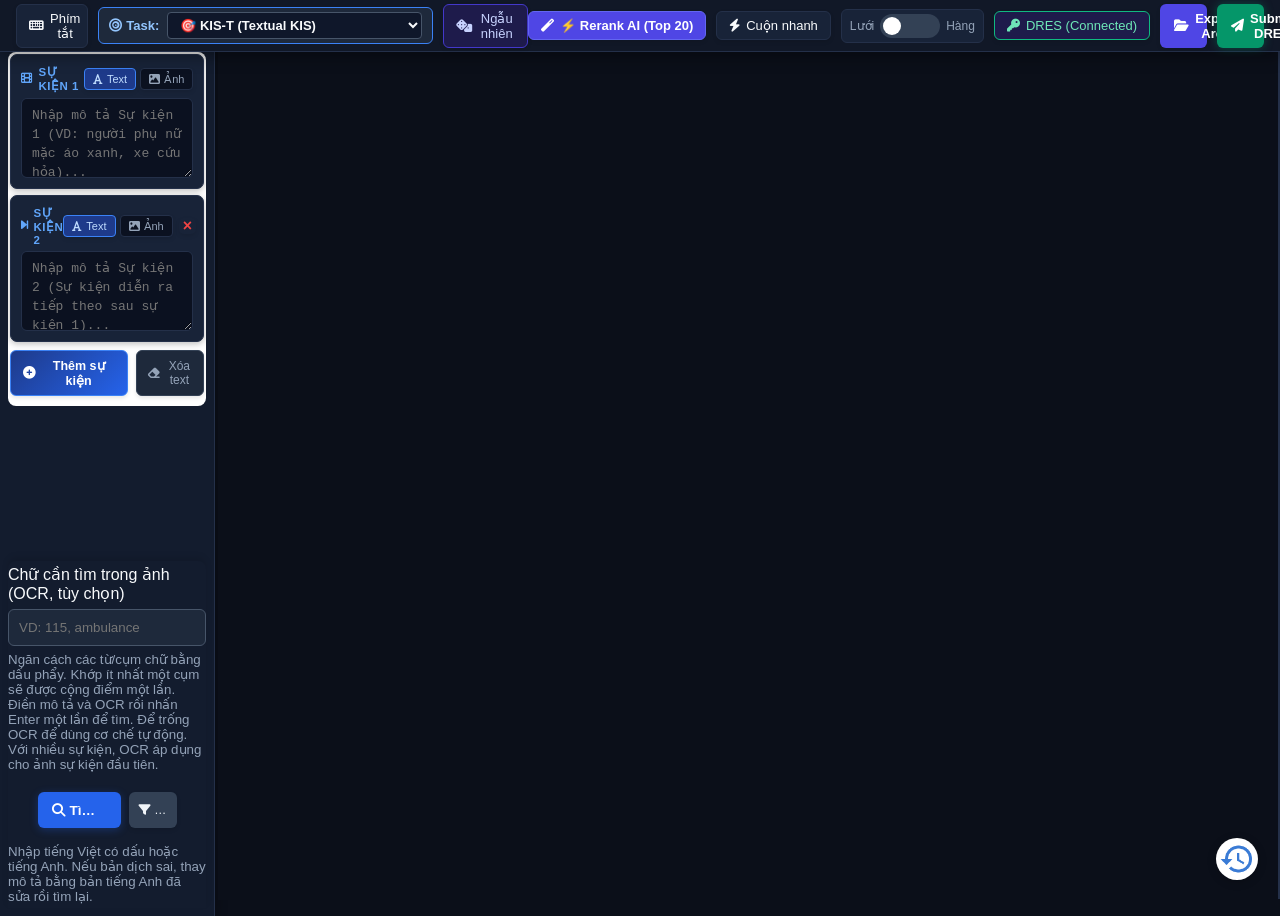
==== commit 8541791d: "Fix pagination metadata regression found during PR review" ====
--- a/baseline/retrievalBaseline/frontend/index.html
+++ b/baseline/retrievalBaseline/frontend/index.html
@@ -14,7 +14,7 @@
     <link rel="stylesheet" href="src/styles/left_panel.css" />
     <link rel="stylesheet" href="src/styles/right_panel.css" />
     <link rel="stylesheet" href="src/styles/object_filter.css" />
-    <link rel="stylesheet" href="src/styles/show_video.css" />
+    <link rel="stylesheet" href="src/styles/show_video.css?v=2" />
     <link rel="stylesheet" href="src/styles/video_frame.css" />
     <link rel="stylesheet" href="src/styles/utils.css" />
     <link rel="stylesheet" href="src/styles/queries_history.css" />
@@ -32,16 +32,16 @@
     <!-- <script src="src/critical.js" async></script> -->
     <script>
       function getEvaluationID() {
-        return localStorage.getItem('evaluationID') || (window.CONFIG && window.CONFIG.DRES_EVALUATION_ID) || '675a3430-abaa-4d8c-b650-c8db1246d429';
+        return localStorage.getItem('evaluationID') || (window.CONFIG && window.CONFIG.DRES_EVALUATION_ID) || 'bcb482c6-2b9e-4908-877a-e5ccd7c04640';
       }
       function getContestSessionID() {
-        return localStorage.getItem('contestSessionID') || (window.CONFIG && window.CONFIG.DRES_SESSION_ID) || 'AlUHzp2QiqjhGxRY5pWP9kDbdVH9PKvY';
+        return localStorage.getItem('contestSessionID') || (window.CONFIG && window.CONFIG.DRES_SESSION_ID) || 'q-ekxzxUEkkxlpMwfkdcCvqt4CONUS6P';
       }
       function useSessionInfo() {
         const evaluationID = getEvaluationID();
         const contestSessionID = getContestSessionID();
         const userName = localStorage.getItem('userName') || 'Team12';
-        console.log('[Session] User:', userName, 'Evaluation:', evaluationID);
+        console.log('[Session] User:', userName, 'Evaluation:', evaluationID, 'Session:', contestSessionID);
         const userDisplay = document.getElementById('user-name-display');
         if (userDisplay) {
           userDisplay.textContent = userName;
@@ -294,6 +294,12 @@
             <button type="button" id="search-button" class="main-search-btn"><i class="fa fa-search"></i> Tìm kiếm (Enter)</button>
             <button type="button" id="filter-button" class="main-filter-btn"><i class="fa fa-filter"></i> Lọc Object</button>
           </div>
+          <p id="query-error" role="alert" hidden style="color: #fca5a5; white-space: pre-wrap;"></p>
+          <details id="query-diagnostics" hidden style="margin-top: 10px; color: #cbd5e1;">
+            <summary>Truy vấn thực tế dùng để tìm</summary>
+            <pre id="query-diagnostics-text" style="white-space: pre-wrap; overflow-wrap: anywhere; font: inherit;"></pre>
+          </details>
+          <small style="display: block; margin-top: 8px; color: #94a3b8;">Nhập tiếng Việt có dấu hoặc tiếng Anh. Nếu bản dịch sai, thay mô tả bằng bản tiếng Anh đã sửa rồi tìm lại.</small>
         </div>
         </div>
         
@@ -475,9 +481,9 @@
       <div class="details_bg" id="details_bg">
         <div class="draggable-bar"></div>
         <span class="close">×</span>
-        <video id="vid_details" class="vid_details" controls preload="auto" fluid="true">
-          <source src="" type="application/x-mpegURL"/>
-        </video>
+        <video id="vid_details" class="vid_details" controls preload="metadata" playsinline></video>
+        <div id="video-status" role="status" style="color: white; padding: 4px 12px;"></div>
+        <a id="video-direct-link" target="_blank" rel="noopener" style="display: block; padding: 4px 12px;">Mở video trực tiếp</a>
         <div class="custom-controls">
           <button id="rewindBtn"><i class="fas fa-backward"></i></button>
           <button id="initialTimeBtn"><i class="fas fa-redo"></i></button>
@@ -559,7 +565,7 @@
 
           <div class="dres-form-group">
             <label for="dres-eval-input"><i class="fa fa-trophy"></i> Evaluation ID (ID Đề thi):</label>
-            <input type="text" id="dres-eval-input" value="675a3430-abaa-4d8c-b650-c8db1246d429" placeholder="Evaluation UUID (VD: 675a3430-abaa-4d8c-b650-c8db1246d429)">
+            <input type="text" id="dres-eval-input" value="bcb482c6-2b9e-4908-877a-e5ccd7c04640" placeholder="Evaluation UUID (VD: bcb482c6-2b9e-4908-877a-e5ccd7c04640)">
           </div>
 
           <div class="dres-divider"><span>Cách 1: Đăng nhập tự động với tài khoản Đội thi</span></div>
@@ -583,7 +589,7 @@
 
           <div class="dres-form-group">
             <label for="dres-session-input"><i class="fa fa-id-badge"></i> Session ID:</label>
-            <input type="text" id="dres-session-input" value="AlUHzp2QiqjhGxRY5pWP9kDbdVH9PKvY" placeholder="Dán Session ID nếu đã đăng nhập trên trình duyệt">
+            <input type="text" id="dres-session-input" value="q-ekxzxUEkkxlpMwfkdcCvqt4CONUS6P" placeholder="Dán Session ID nếu đã đăng nhập trên trình duyệt">
             <small class="dres-hint">
               💡 Bạn có thể đăng nhập trên web DRES hoặc portal <a href="https://dres-contestant-portal.pages.dev/" target="_blank" style="color: #38bdf8;">dres-contestant-portal</a> rồi dán Session ID vào đây.
             </small>
@@ -598,25 +604,26 @@
       </div>
     </div>
 
-    <script src="src/scripts/config.js?v=6"></script>
+    <script src="src/scripts/config.js?v=5"></script>
+    <script src="src/scripts/frame_metadata.js?v=1"></script>
     <script src="src/scripts/filter_get_infor.js?v=3"></script>
     <script src="src/scripts/short_cut.js?v=3"></script>
     <script src="src/scripts/preview.js?v=3"></script>
-    <script src="src/scripts/web_socket.js?v=3"></script>
+    <script src="src/scripts/web_socket.js?v=6"></script>
     <script src="src/websocket/multi_combined_search.js?v=3"></script>
     <script src="src/scripts/start_ui.js?v=3"></script>
-    <script src="src/scripts/update_result.js?v=4"></script>
+    <script src="src/scripts/update_result.js?v=6"></script>
     <script src="src/scripts/dice.js?v=3"></script>
-    <script src="src/scripts/show_video.js?v=3"></script>
-    <script src="src/scripts/show_videoframe.js?v=3"></script>
-    <script src="src/scripts/export.js?v=3"></script>
+    <script src="src/scripts/show_video.js?v=4"></script>
+    <script src="src/scripts/show_videoframe.js?v=6"></script>
+    <script src="src/scripts/export.js?v=6"></script>
     <script src="src/scripts/group_search.js?v=3"></script>
     <script src="src/scripts/left_panel.js?v=5"></script>
     <script src="src/scripts/queries_history.js?v=3"></script>
     <script src="src/scripts/object_list.js?v=3"></script>
-    <script src="src/scripts/pagnition.js?v=3"></script>
+    <script src="src/scripts/pagnition.js?v=7"></script>
     <script src="src/scripts/submit_dres.js?v=6"></script>
-    <script src="src/scripts/query_backend.js?v=4"></script>
+    <script src="src/scripts/query_backend.js?v=7"></script>
   </body>
 </html>
 
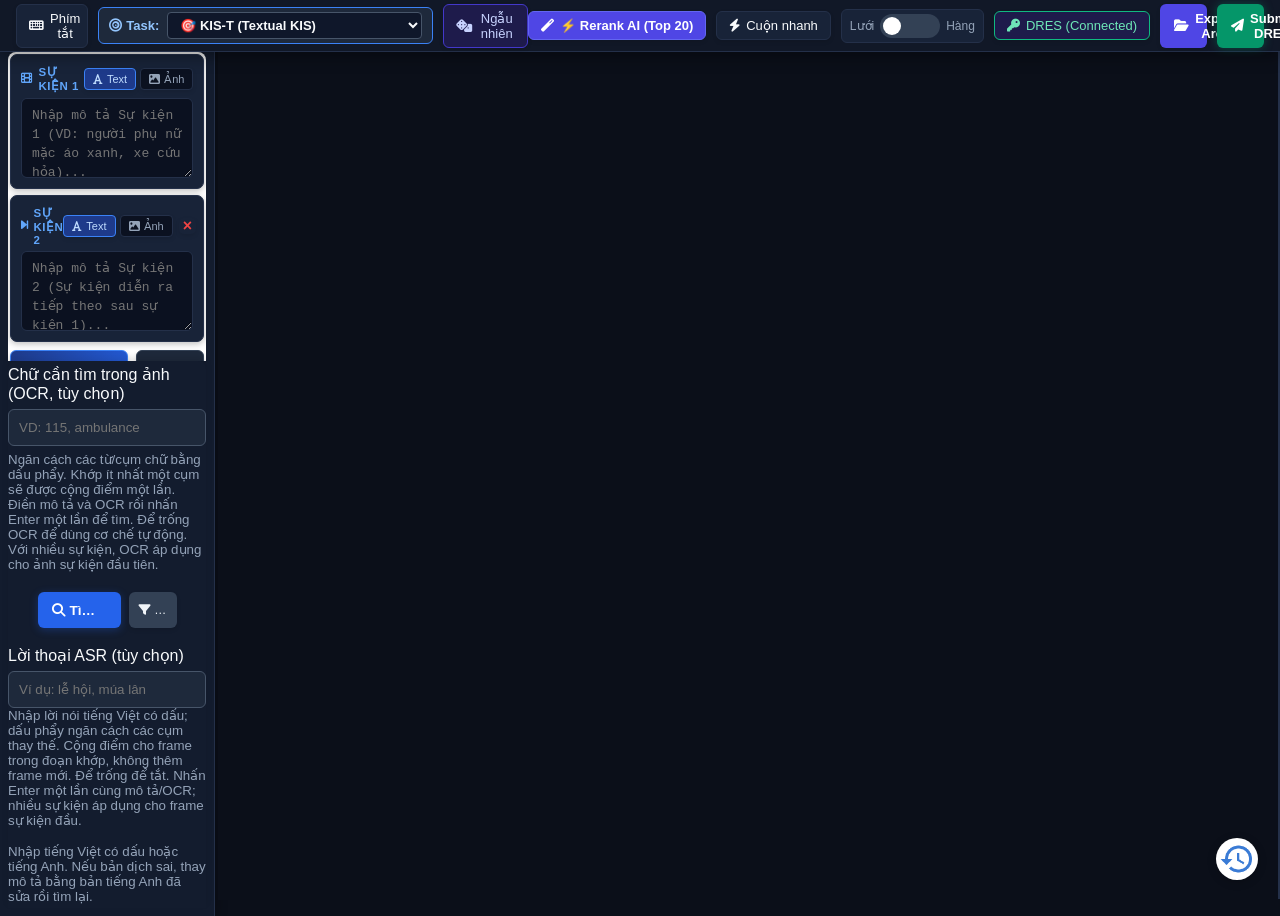
==== commit d04c921b: "Adding ASR pipeline" ====
--- a/baseline/retrievalBaseline/frontend/index.html
+++ b/baseline/retrievalBaseline/frontend/index.html
@@ -32,16 +32,16 @@
     <!-- <script src="src/critical.js" async></script> -->
     <script>
       function getEvaluationID() {
-        return localStorage.getItem('evaluationID') || (window.CONFIG && window.CONFIG.DRES_EVALUATION_ID) || 'bcb482c6-2b9e-4908-877a-e5ccd7c04640';
+        return localStorage.getItem('evaluationID') || (window.CONFIG && window.CONFIG.DRES_EVALUATION_ID) || '675a3430-abaa-4d8c-b650-c8db1246d429';
       }
       function getContestSessionID() {
-        return localStorage.getItem('contestSessionID') || (window.CONFIG && window.CONFIG.DRES_SESSION_ID) || 'q-ekxzxUEkkxlpMwfkdcCvqt4CONUS6P';
+        return localStorage.getItem('contestSessionID') || (window.CONFIG && window.CONFIG.DRES_SESSION_ID) || 'AlUHzp2QiqjhGxRY5pWP9kDbdVH9PKvY';
       }
       function useSessionInfo() {
         const evaluationID = getEvaluationID();
         const contestSessionID = getContestSessionID();
         const userName = localStorage.getItem('userName') || 'Team12';
-        console.log('[Session] User:', userName, 'Evaluation:', evaluationID, 'Session:', contestSessionID);
+        console.log('[Session] User:', userName, 'Evaluation:', evaluationID);
         const userDisplay = document.getElementById('user-name-display');
         if (userDisplay) {
           userDisplay.textContent = userName;
@@ -294,7 +294,14 @@
             <button type="button" id="search-button" class="main-search-btn"><i class="fa fa-search"></i> Tìm kiếm (Enter)</button>
             <button type="button" id="filter-button" class="main-filter-btn"><i class="fa fa-filter"></i> Lọc Object</button>
           </div>
+          <div style="margin-top: 10px;">
+            <label for="asr-text-input">Lời thoại ASR (tùy chọn)</label>
+            <input id="asr-text-input" type="text" placeholder="Ví dụ: lễ hội, múa lân" aria-describedby="asr-help"
+              style="box-sizing: border-box; width: 100%; margin-top: 6px; padding: 10px; background: #1e293b; color: #f8fafc; border: 1px solid #475569; border-radius: 6px;">
+            <small id="asr-help" style="display: block; color: #94a3b8;">Nhập lời nói tiếng Việt có dấu; dấu phẩy ngăn cách các cụm thay thế. Cộng điểm cho frame trong đoạn khớp, không thêm frame mới. Để trống để tắt. Nhấn Enter một lần cùng mô tả/OCR; nhiều sự kiện áp dụng cho frame sự kiện đầu.</small>
+          </div>
           <p id="query-error" role="alert" hidden style="color: #fca5a5; white-space: pre-wrap;"></p>
+          <p id="query-translation" role="status" hidden style="margin-top: 10px; color: #e2e8f0; white-space: pre-wrap; overflow-wrap: anywhere;"></p>
           <details id="query-diagnostics" hidden style="margin-top: 10px; color: #cbd5e1;">
             <summary>Truy vấn thực tế dùng để tìm</summary>
             <pre id="query-diagnostics-text" style="white-space: pre-wrap; overflow-wrap: anywhere; font: inherit;"></pre>
@@ -565,8 +572,18 @@
 
           <div class="dres-form-group">
             <label for="dres-eval-input"><i class="fa fa-trophy"></i> Evaluation ID (ID Đề thi):</label>
-            <input type="text" id="dres-eval-input" value="bcb482c6-2b9e-4908-877a-e5ccd7c04640" placeholder="Evaluation UUID (VD: bcb482c6-2b9e-4908-877a-e5ccd7c04640)">
-          </div>
+            <input type="text" id="dres-eval-input" value="675a3430-abaa-4d8c-b650-c8db1246d429" placeholder="Evaluation UUID (VD: 675a3430-abaa-4d8c-b650-c8db1246d429)">
+          </div>
+
+          <div class="dres-form-group">
+            <label for="dres-collection-input">Collection DRES (tùy chọn, dành cho KIS):</label>
+            <input type="text" id="dres-collection-input" placeholder="Để trống để DRES tự xác định">
+            <small>Chỉ điền tên chính xác do ban tổ chức cung cấp khi cần. Lưu riêng theo máy chủ và Evaluation ID.</small>
+          </div>
+          <details style="margin: 10px 0;">
+            <summary>Chi tiết lỗi nộp gần nhất (đã ẩn session)</summary>
+            <pre id="dres-last-error" hidden style="white-space: pre-wrap; overflow-wrap: anywhere; max-height: 220px; overflow-y: auto;"></pre>
+          </details>
 
           <div class="dres-divider"><span>Cách 1: Đăng nhập tự động với tài khoản Đội thi</span></div>
 
@@ -589,7 +606,7 @@
 
           <div class="dres-form-group">
             <label for="dres-session-input"><i class="fa fa-id-badge"></i> Session ID:</label>
-            <input type="text" id="dres-session-input" value="q-ekxzxUEkkxlpMwfkdcCvqt4CONUS6P" placeholder="Dán Session ID nếu đã đăng nhập trên trình duyệt">
+            <input type="text" id="dres-session-input" value="AlUHzp2QiqjhGxRY5pWP9kDbdVH9PKvY" placeholder="Dán Session ID nếu đã đăng nhập trên trình duyệt">
             <small class="dres-hint">
               💡 Bạn có thể đăng nhập trên web DRES hoặc portal <a href="https://dres-contestant-portal.pages.dev/" target="_blank" style="color: #38bdf8;">dres-contestant-portal</a> rồi dán Session ID vào đây.
             </small>
@@ -604,7 +621,7 @@
       </div>
     </div>
 
-    <script src="src/scripts/config.js?v=5"></script>
+    <script src="src/scripts/config.js?v=6"></script>
     <script src="src/scripts/frame_metadata.js?v=1"></script>
     <script src="src/scripts/filter_get_infor.js?v=3"></script>
     <script src="src/scripts/short_cut.js?v=3"></script>
@@ -622,8 +639,8 @@
     <script src="src/scripts/queries_history.js?v=3"></script>
     <script src="src/scripts/object_list.js?v=3"></script>
     <script src="src/scripts/pagnition.js?v=7"></script>
-    <script src="src/scripts/submit_dres.js?v=6"></script>
-    <script src="src/scripts/query_backend.js?v=7"></script>
+    <script src="src/scripts/submit_dres.js?v=7"></script>
+    <script src="src/scripts/query_backend.js?v=9"></script>
   </body>
 </html>
 
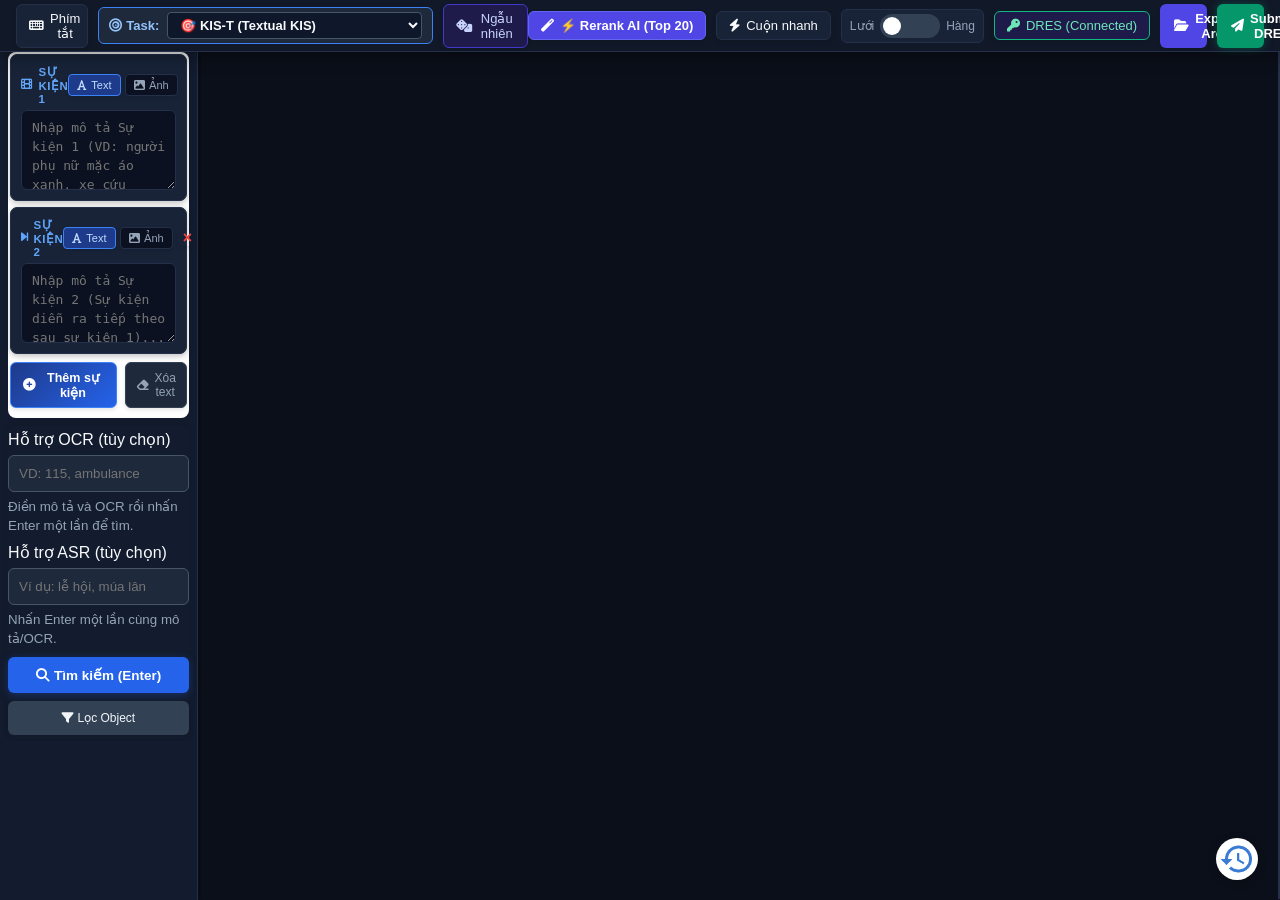
==== commit dd8b042f: "Update UI" ====
--- a/baseline/retrievalBaseline/frontend/index.html
+++ b/baseline/retrievalBaseline/frontend/index.html
@@ -10,8 +10,8 @@
 
     <link rel="stylesheet" href="https://cdnjs.cloudflare.com/ajax/libs/font-awesome/6.4.0/css/all.min.css">
 
-    <link rel="stylesheet" href="src/styles/layout.css" />
-    <link rel="stylesheet" href="src/styles/left_panel.css" />
+    <link rel="stylesheet" href="src/styles/layout.css?v=2" />
+    <link rel="stylesheet" href="src/styles/left_panel.css?v=2" />
     <link rel="stylesheet" href="src/styles/right_panel.css" />
     <link rel="stylesheet" href="src/styles/object_filter.css" />
     <link rel="stylesheet" href="src/styles/show_video.css?v=2" />
@@ -283,22 +283,20 @@
         </div>
 
         <div class="button-card">
-          <div style="margin-bottom: 12px;">
-            <label for="ocr-text-input">Chữ cần tìm trong ảnh (OCR, tùy chọn)</label>
+          <div class="search-support-field">
+            <label for="ocr-text-input">Hỗ trợ OCR (tùy chọn)</label>
             <input type="text" id="ocr-text-input" placeholder="VD: 115, ambulance"
-              aria-describedby="ocr-text-help"
-              style="box-sizing: border-box; width: 100%; margin-top: 6px; padding: 10px; background: #1e293b; color: #f8fafc; border: 1px solid #475569; border-radius: 6px;">
-            <small id="ocr-text-help" style="display: block; margin-top: 6px; color: #94a3b8;">Ngăn cách các từ/cụm chữ bằng dấu phẩy. Khớp ít nhất một cụm sẽ được cộng điểm một lần. Điền mô tả và OCR rồi nhấn Enter một lần để tìm. Để trống OCR để dùng cơ chế tự động. Với nhiều sự kiện, OCR áp dụng cho ảnh sự kiện đầu tiên.</small>
+              aria-describedby="ocr-text-help">
+            <small id="ocr-text-help">Điền mô tả và OCR rồi nhấn Enter một lần để tìm.</small>
+          </div>
+          <div class="search-support-field">
+            <label for="asr-text-input">Hỗ trợ ASR (tùy chọn)</label>
+            <input id="asr-text-input" type="text" placeholder="Ví dụ: lễ hội, múa lân" aria-describedby="asr-help">
+            <small id="asr-help">Nhấn Enter một lần cùng mô tả/OCR.</small>
           </div>
           <div class="button-group">
             <button type="button" id="search-button" class="main-search-btn"><i class="fa fa-search"></i> Tìm kiếm (Enter)</button>
             <button type="button" id="filter-button" class="main-filter-btn"><i class="fa fa-filter"></i> Lọc Object</button>
-          </div>
-          <div style="margin-top: 10px;">
-            <label for="asr-text-input">Lời thoại ASR (tùy chọn)</label>
-            <input id="asr-text-input" type="text" placeholder="Ví dụ: lễ hội, múa lân" aria-describedby="asr-help"
-              style="box-sizing: border-box; width: 100%; margin-top: 6px; padding: 10px; background: #1e293b; color: #f8fafc; border: 1px solid #475569; border-radius: 6px;">
-            <small id="asr-help" style="display: block; color: #94a3b8;">Nhập lời nói tiếng Việt có dấu; dấu phẩy ngăn cách các cụm thay thế. Cộng điểm cho frame trong đoạn khớp, không thêm frame mới. Để trống để tắt. Nhấn Enter một lần cùng mô tả/OCR; nhiều sự kiện áp dụng cho frame sự kiện đầu.</small>
           </div>
           <p id="query-error" role="alert" hidden style="color: #fca5a5; white-space: pre-wrap;"></p>
           <p id="query-translation" role="status" hidden style="margin-top: 10px; color: #e2e8f0; white-space: pre-wrap; overflow-wrap: anywhere;"></p>
@@ -306,7 +304,6 @@
             <summary>Truy vấn thực tế dùng để tìm</summary>
             <pre id="query-diagnostics-text" style="white-space: pre-wrap; overflow-wrap: anywhere; font: inherit;"></pre>
           </details>
-          <small style="display: block; margin-top: 8px; color: #94a3b8;">Nhập tiếng Việt có dấu hoặc tiếng Anh. Nếu bản dịch sai, thay mô tả bằng bản tiếng Anh đã sửa rồi tìm lại.</small>
         </div>
         </div>
         
--- a/baseline/retrievalBaseline/frontend/src/styles/layout.css
+++ b/baseline/retrievalBaseline/frontend/src/styles/layout.css
@@ -192,6 +192,7 @@
 
 
 .left-panel {
+    box-sizing: border-box;
     flex: 0 0 auto;
     width: 15.5%;
     min-width: 80px;
--- a/baseline/retrievalBaseline/frontend/src/styles/left_panel.css
+++ b/baseline/retrievalBaseline/frontend/src/styles/left_panel.css
@@ -2,9 +2,9 @@
 /* content in left panel */
 
 .Box_Function {
-    display: fixed;
-    flex: 1;
-    overflow-y: auto;
+    display: block;
+    flex: 0 0 auto;
+    overflow: visible;
     scrollbar-width: none; 
 }
 
@@ -427,15 +427,15 @@
 /* Button in the bottom */
 
 .button-card {
-    position: sticky;
-    bottom: 0;
+    position: static;
+    flex: 0 0 auto;
     background-color: var(--card-background);
     border-radius: 8px 8px 0 0;
     box-shadow: 0 -4px 6px rgba(0, 0, 0, 0.1);
     padding: 0.5rem 1rem 1rem 1rem;
     display: flex;
     justify-content: space-between;
-    align-items: center;
+    align-items: stretch;
     /* z-index: 1; */
     display: flex;
     gap: 0.5rem;
@@ -445,8 +445,31 @@
 
 .button-group {
     display: flex;
+    flex-wrap: wrap;
     gap: 0.25rem;
-    width: 70%;
+    width: 100%;
+}
+
+.search-support-field {
+    display: flex;
+    flex-direction: column;
+    gap: 6px;
+    min-width: 0;
+}
+
+.search-support-field input {
+    box-sizing: border-box;
+    width: 100%;
+    padding: 10px;
+    background: #1e293b;
+    color: #f8fafc;
+    border: 1px solid #475569;
+    border-radius: 6px;
+}
+
+.search-support-field small {
+    color: #94a3b8;
+    line-height: 1.4;
 }
 
 .button-group button {
@@ -459,6 +482,7 @@
 }
 
 #search-button {
+    min-width: min(100%, 145px);
     border: none;
     background-color: #6F4E37;
     cursor: pointer;
@@ -469,6 +493,7 @@
 }
 
 #filter-button {
+    min-width: min(100%, 96px);
     border: none;
     background-color: #B38867;;
     cursor: pointer;
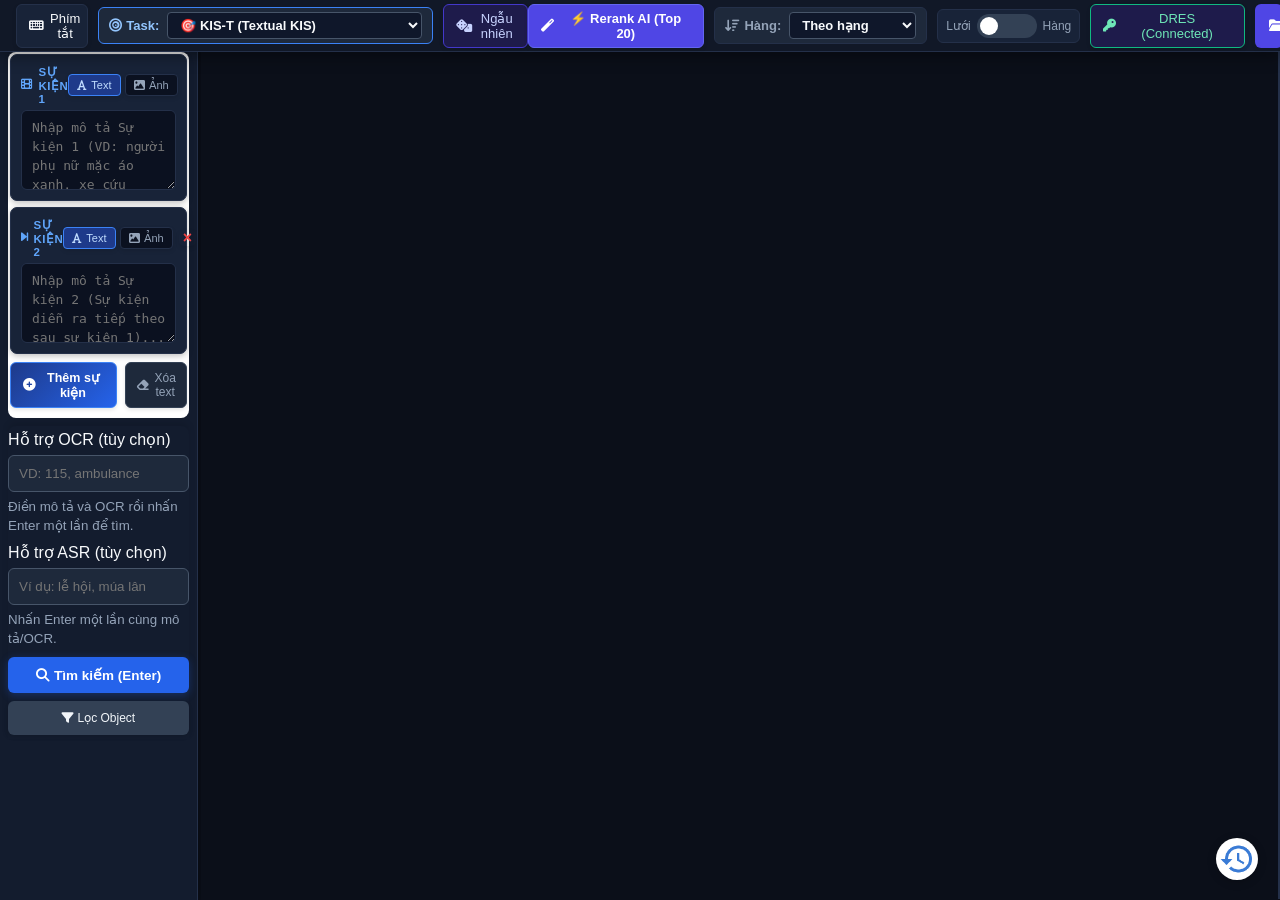
==== commit 912d8d83: "Enhance video sorting and playback features; add local video frame retrieval" ====
--- a/baseline/retrievalBaseline/frontend/index.html
+++ b/baseline/retrievalBaseline/frontend/index.html
@@ -21,7 +21,7 @@
     <link rel="stylesheet" href="src/styles/export_area.css" />
     <link rel="stylesheet" href="src/styles/preview.css" />
     <link rel="stylesheet" href="src/styles/object_list.css" />
-    <link rel="stylesheet" href="src/styles/dark_theme.css" />
+    <link rel="stylesheet" href="src/styles/dark_theme.css?v=12" />
 
 
     <link rel="stylesheet" href="https://cdnjs.cloudflare.com/ajax/libs/normalize/8.0.1/normalize.min.css">
@@ -84,9 +84,13 @@
           <i class="fa fa-magic"></i> ⚡ Rerank AI (Top 20)
         </button>
 
-        <button class="nav-btn" id="quick-search" title="Bật/Tắt cuộn trang vô tận">
-          <i class="fa fa-bolt"></i> Cuộn nhanh
-        </button>
+        <div class="task-selector-wrapper rows-sort-wrapper" title="Cách sắp xếp các keyframe bên trong mỗi hàng video (chế độ Hàng)">
+          <label for="rows-sort-select"><i class="fa fa-sort-amount-down"></i> Hàng:</label>
+          <select id="rows-sort-select" class="task-dropdown">
+            <option value="rank" selected>Theo hạng</option>
+            <option value="time">Theo thời gian</option>
+          </select>
+        </div>
 
         <div class="mode-toggle-group" title="Chuyển chế độ xem Lưới / Theo Video">
           <span>Lưới</span>
@@ -489,9 +493,9 @@
         <div id="video-status" role="status" style="color: white; padding: 4px 12px;"></div>
         <a id="video-direct-link" target="_blank" rel="noopener" style="display: block; padding: 4px 12px;">Mở video trực tiếp</a>
         <div class="custom-controls">
-          <button id="rewindBtn"><i class="fas fa-backward"></i></button>
-          <button id="initialTimeBtn"><i class="fas fa-redo"></i></button>
-          <button id="forwardBtn"><i class="fas fa-forward"></i></button>
+          <button id="rewindBtn" title="Tua lùi 5 giây"><i class="fas fa-backward"></i></button>
+          <button id="initialTimeBtn" title="Về thời điểm frame ban đầu"><i class="fas fa-redo"></i></button>
+          <button id="forwardBtn" title="Tua tới 5 giây"><i class="fas fa-forward"></i></button>
       </div>
       </div>
     </div>
@@ -622,21 +626,21 @@
     <script src="src/scripts/frame_metadata.js?v=1"></script>
     <script src="src/scripts/filter_get_infor.js?v=3"></script>
     <script src="src/scripts/short_cut.js?v=3"></script>
-    <script src="src/scripts/preview.js?v=3"></script>
+    <script src="src/scripts/preview.js?v=8"></script>
     <script src="src/scripts/web_socket.js?v=6"></script>
     <script src="src/websocket/multi_combined_search.js?v=3"></script>
     <script src="src/scripts/start_ui.js?v=3"></script>
-    <script src="src/scripts/update_result.js?v=6"></script>
+    <script src="src/scripts/update_result.js?v=11"></script>
     <script src="src/scripts/dice.js?v=3"></script>
-    <script src="src/scripts/show_video.js?v=4"></script>
-    <script src="src/scripts/show_videoframe.js?v=6"></script>
-    <script src="src/scripts/export.js?v=6"></script>
+    <script src="src/scripts/show_video.js?v=6"></script>
+    <script src="src/scripts/show_videoframe.js?v=8"></script>
+    <script src="src/scripts/export.js?v=9"></script>
     <script src="src/scripts/group_search.js?v=3"></script>
     <script src="src/scripts/left_panel.js?v=5"></script>
     <script src="src/scripts/queries_history.js?v=3"></script>
     <script src="src/scripts/object_list.js?v=3"></script>
-    <script src="src/scripts/pagnition.js?v=7"></script>
-    <script src="src/scripts/submit_dres.js?v=7"></script>
+    <script src="src/scripts/pagnition.js?v=11"></script>
+    <script src="src/scripts/submit_dres.js?v=10"></script>
     <script src="src/scripts/query_backend.js?v=9"></script>
   </body>
 </html>
--- a/baseline/retrievalBaseline/frontend/src/styles/dark_theme.css
+++ b/baseline/retrievalBaseline/frontend/src/styles/dark_theme.css
@@ -138,6 +138,18 @@
 
 .task-dropdown:focus {
   border-color: #60a5fa;
+}
+
+.rows-sort-wrapper {
+  border-color: var(--border-subtle);
+}
+.rows-sort-wrapper label {
+  color: var(--text-secondary);
+}
+
+.rows .img-dis.top-row-match {
+  border-color: #facc15 !important;
+  box-shadow: 0 0 0 1px rgba(250, 204, 21, 0.55) !important;
 }
 
 /* Mode View Toggle (Grid / Video rows) */
@@ -533,7 +545,8 @@
 .pin-export-badge {
   position: absolute;
   top: 4px;
-  right: 4px;
+  left: 4px;
+  right: auto;
   background-color: rgba(30, 41, 59, 0.9);
   color: #38bdf8;
   border: 1px solid rgba(56, 189, 248, 0.4);
@@ -549,6 +562,35 @@
   transition: all 0.2s ease;
   z-index: 5;
 }
+
+.img-dis .direct-submit-badge {
+  display: none;
+  position: absolute;
+  top: 4px;
+  right: 4px;
+  z-index: 12;
+  border: 1px solid #34d399;
+  border-radius: 4px;
+  padding: 3px 6px;
+  background: #065f46;
+  color: white;
+  font-size: 11px;
+  font-weight: 600;
+  cursor: pointer;
+  align-items: center;
+  gap: 3px;
+}
+.img-dis:hover .direct-submit-badge,
+.img-dis .direct-submit-badge:focus-visible {
+  display: flex;
+}
+.img-dis .direct-submit-badge:hover {
+  background-color: #059669;
+  border-color: #6ee7b7;
+}
+.img-dis .direct-submit-badge:disabled { opacity: 0.5; cursor: wait; }
+.img-dis .pin-export-badge { z-index: 12; }
+.img-dis .ocr-match-badge, .img-dis .vlm-score-badge { top: 32px !important; }
 
 .pin-export-badge:hover {
   background-color: #0284c7;
